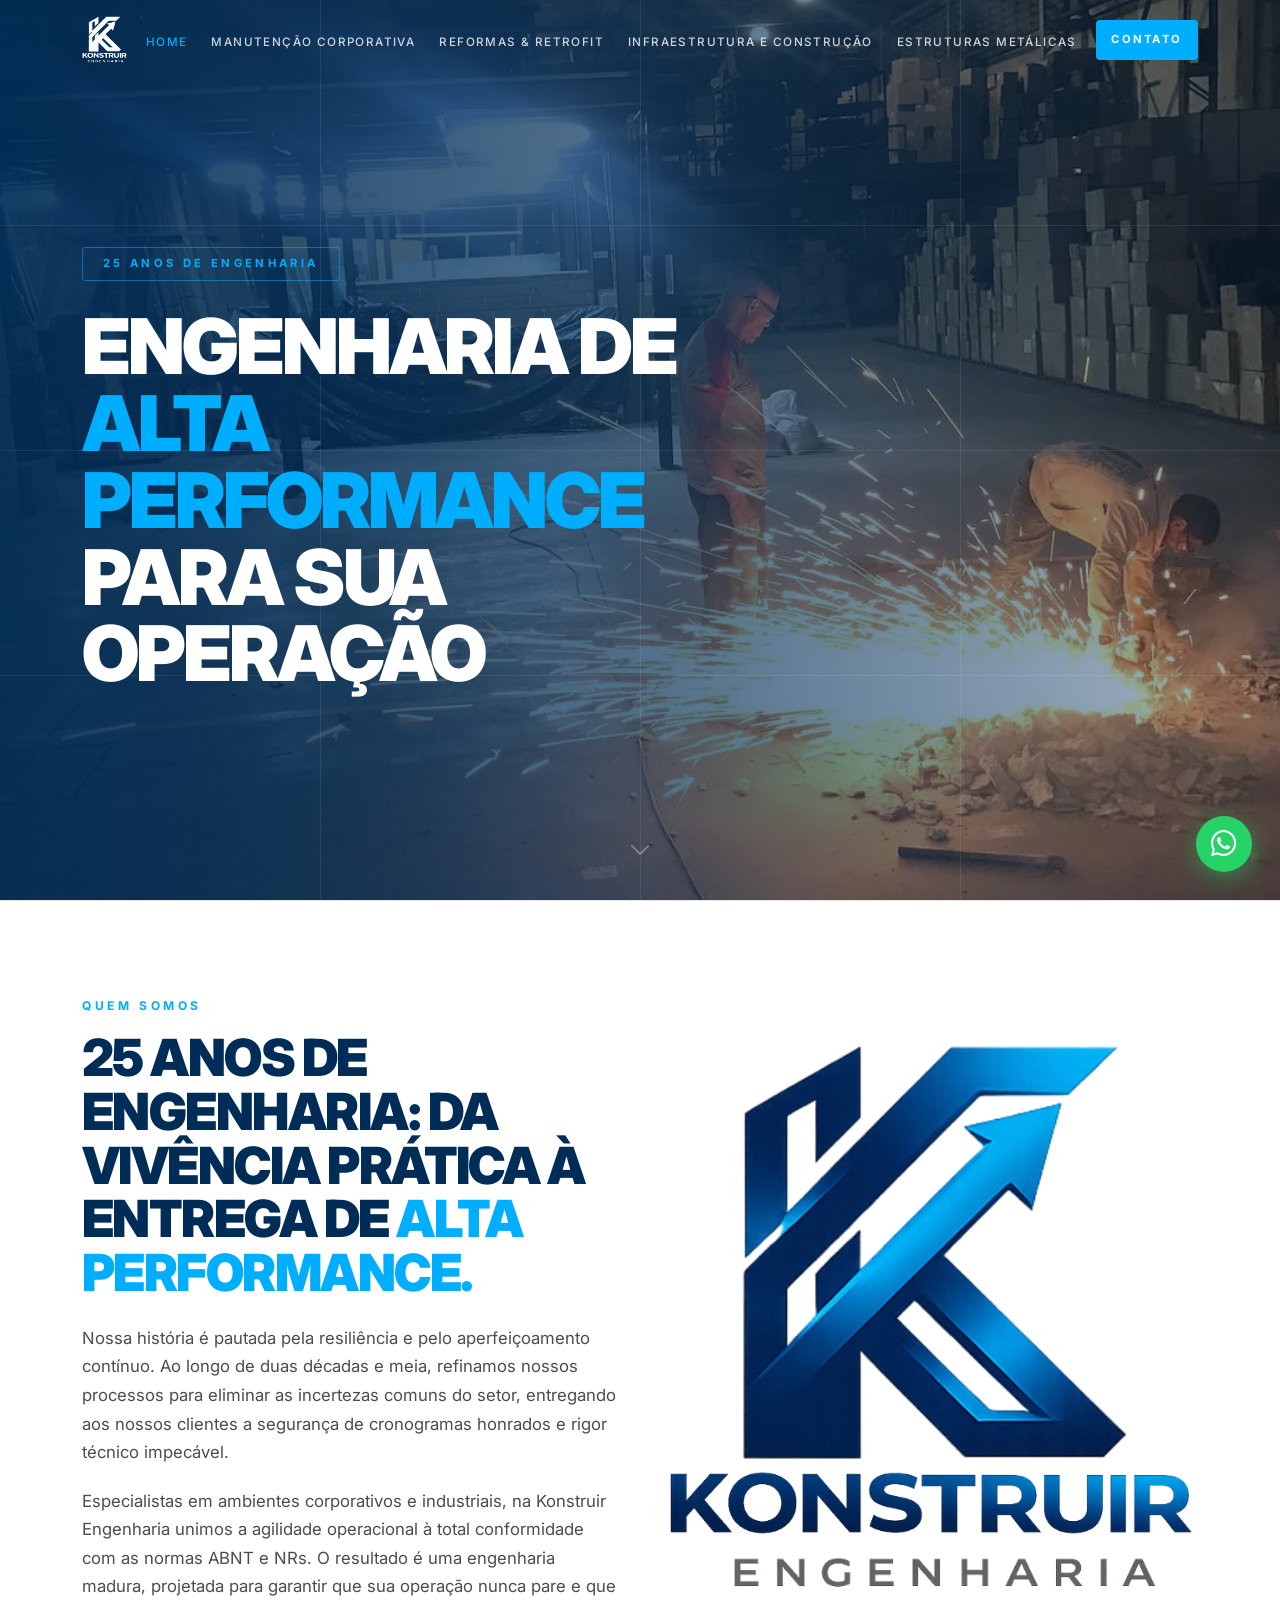
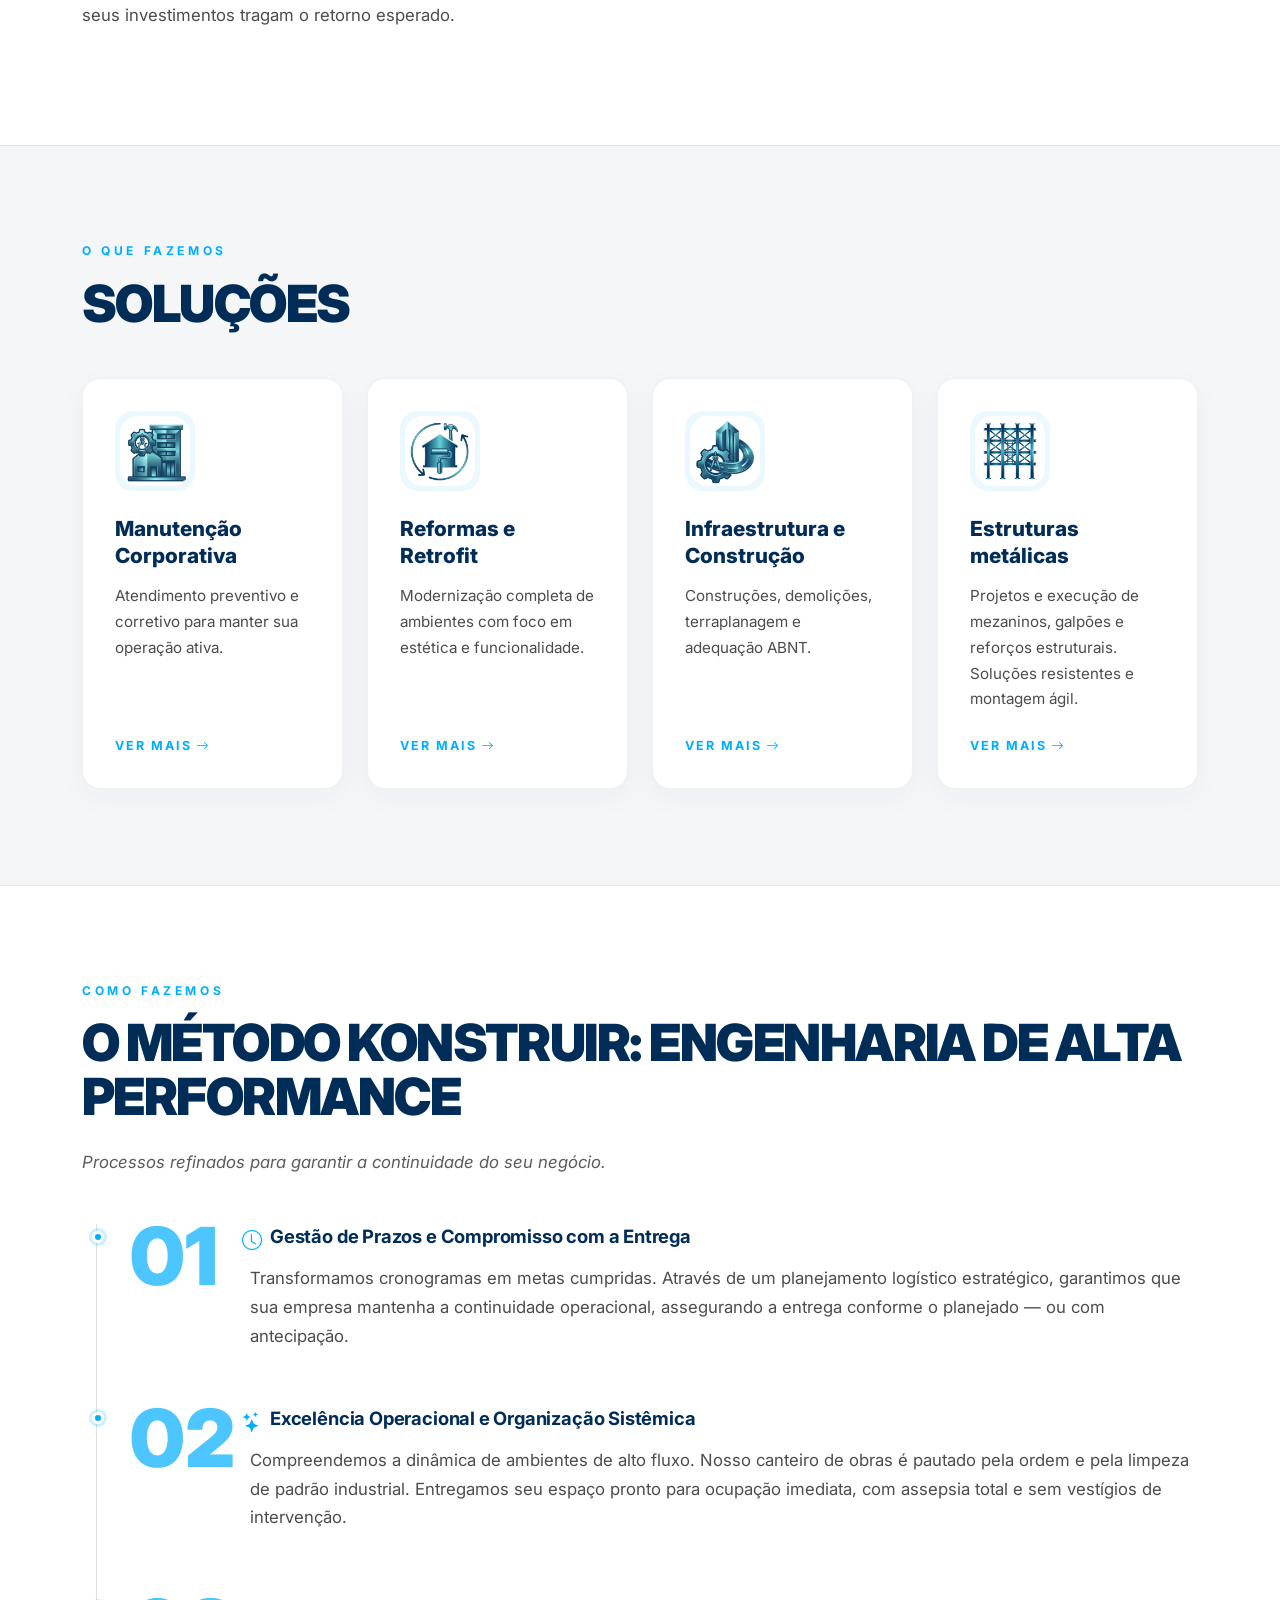
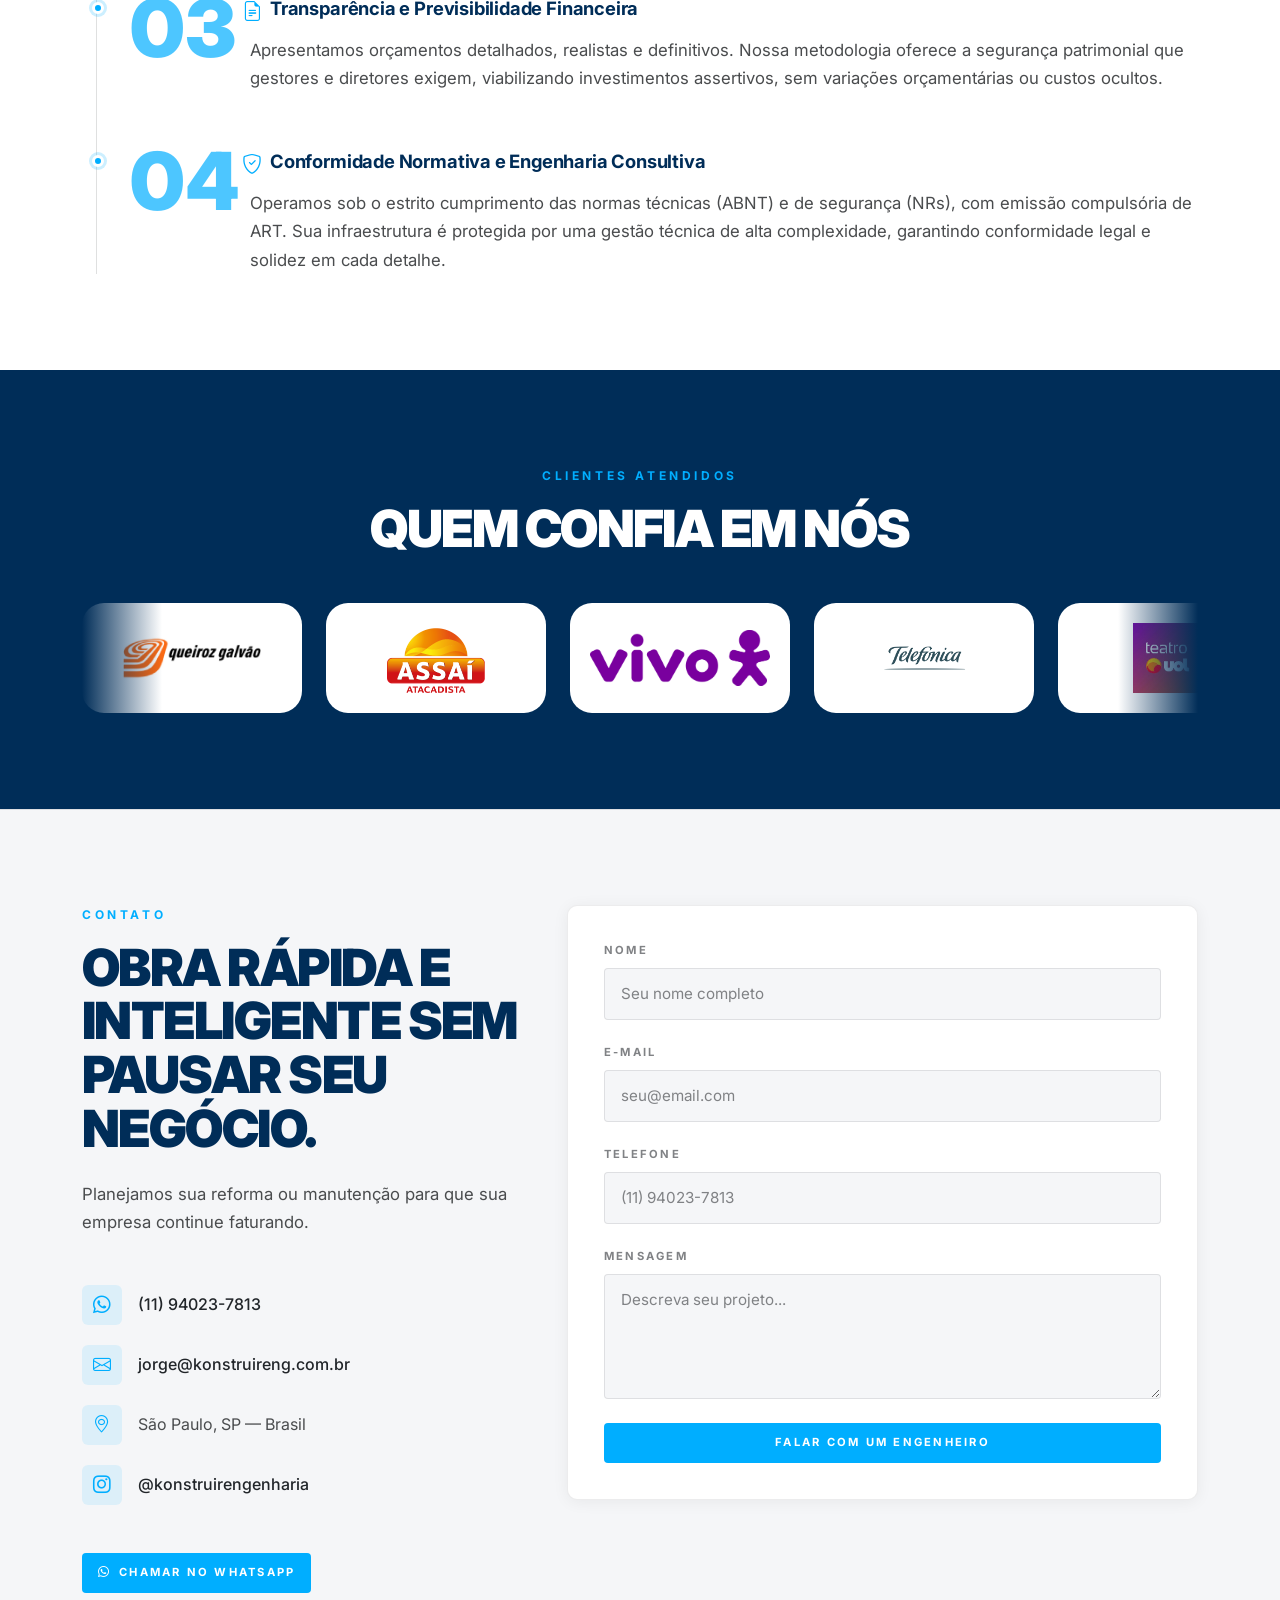
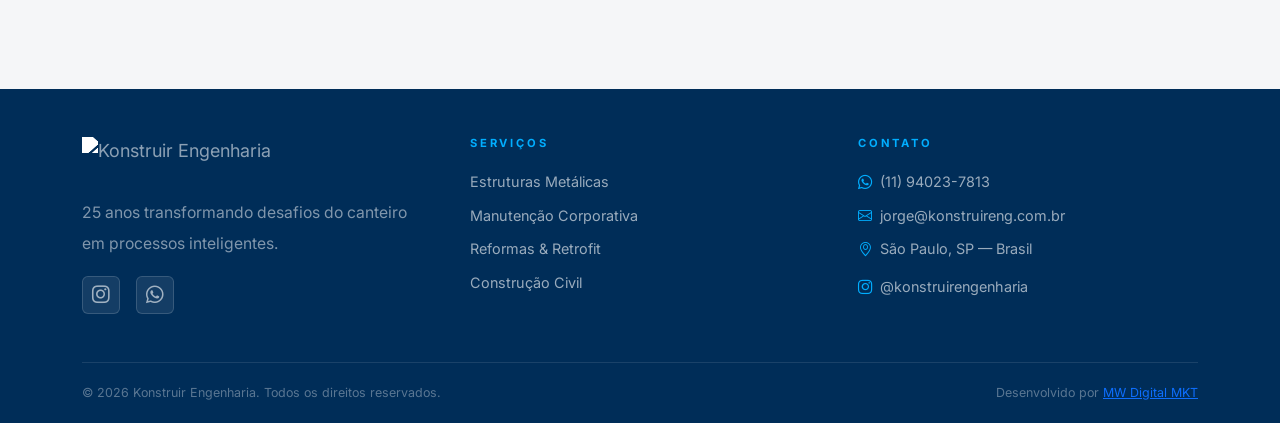
==== index.html @ b45ea755 "Quase lá" ====
<!DOCTYPE html>
<html lang="pt-BR">

<head>

  <!-- Google Tag Manager -->
  <script>(function (w, d, s, l, i) {
      w[l] = w[l] || []; w[l].push({
        'gtm.start':
          new Date().getTime(), event: 'gtm.js'
      }); var f = d.getElementsByTagName(s)[0],
        j = d.createElement(s), dl = l != 'dataLayer' ? '&l=' + l : ''; j.async = true; j.src =
          'https://www.googletagmanager.com/gtm.js?id=' + i + dl; f.parentNode.insertBefore(j, f);
    })(window, document, 'script', 'dataLayer', 'GTM-NLHBCBRT');</script>
  <!-- End Google Tag Manager -->

  <meta charset="UTF-8" />
  <meta name="viewport" content="width=device-width, initial-scale=1.0" />
  <title>Konstruir Engenharia — 25 Anos de Excelência</title>
  <meta name="description"
    content="Especialistas em ambientes corporativos e industriais. Engenharia madura com conformidade ABNT e NRs." />
  <link href="https://cdn.jsdelivr.net/npm/bootstrap@5.3.3/dist/css/bootstrap.min.css" rel="stylesheet" />
  <link href="https://cdn.jsdelivr.net/npm/bootstrap-icons@1.11.3/font/bootstrap-icons.min.css" rel="stylesheet" />
  <link href="https://fonts.googleapis.com/css2?family=Inter:wght@300;400;500;600;700;800;900&display=swap"
    rel="stylesheet" />
  <link rel="stylesheet" href="css/style.css" />
</head>

<body>

  <!-- Google Tag Manager (noscript) -->
  <noscript><iframe src="https://www.googletagmanager.com/ns.html?id=GTM-NLHBCBRT" height="0" width="0"
      style="display:none;visibility:hidden"></iframe></noscript>
  <!-- End Google Tag Manager (noscript) -->

  <!-- HEADER -->
  <header class="site-header" id="siteHeader">
    <div class="container-xl">
      <nav class="d-flex align-items-center justify-content-between py-3">
        <a href="index.html" class="text-decoration-none">
          <img src="./img/logo.png" alt="Konstruir Engenharia" class="logo-img" />
        </a>
        <ul class="nav-links d-none d-lg-flex align-items-center gap-4 list-unstyled mb-0">
          <li><a href="index.html" class="nav-link-item active">Home</a></li>
          <li><a href="manutencao-corporativa.html" class="nav-link-item">Manutenção Corporativa</a></li>
          <li><a href="reformas-retrofit.html" class="nav-link-item">Reformas & Retrofit</a></li>
          <li><a href="construcao-civil.html" class="nav-link-item">Infraestrutura e Construção</a></li>
          <li><a href="estruturas-metalicas.html" class="nav-link-item">Estruturas Metálicas</a></li>
        </ul>
        <a href="#contato" class="btn-cta d-none d-lg-inline-flex">Contato</a>
        <button class="mobile-toggle d-lg-none" id="mobileToggle" aria-label="Menu">
          <i class="bi bi-list fs-4"></i>
        </button>
      </nav>
    </div>
    <div class="mobile-menu" id="mobileMenu">
      <ul class="list-unstyled mb-0 p-4">
        <li><a href="index.html" class="mobile-nav-link">Home</a></li>
        <li><a href="estruturas-metalicas.html" class="mobile-nav-link">Estruturas Metálicas</a></li>
        <li><a href="manutencao-corporativa.html" class="mobile-nav-link">Manutenção Corporativa</a></li>
        <li><a href="reformas-retrofit.html" class="mobile-nav-link">Reformas & Retrofit</a></li>
        <li><a href="construcao-civil.html" class="mobile-nav-link">Construção Civil</a></li>
        <li class="mt-3"><a href="#contato" class="btn-cta d-block text-center">Consulta Técnica</a></li>
      </ul>
    </div>
  </header>

  <!-- HERO -->
  <section class="hero" id="hero">
    <div class="hero-bg">
      <img src="./img/banner.jpg" alt="Estrutura metálica industrial" />
      <div class="hero-overlay"></div>
    </div>
    <div class="blueprint-grid" aria-hidden="true">
      <div class="bp-h" style="top:25%"></div>
      <div class="bp-h" style="top:50%"></div>
      <div class="bp-h" style="top:75%"></div>
      <div class="bp-v" style="left:25%"></div>
      <div class="bp-v" style="left:50%"></div>
      <div class="bp-v" style="left:75%"></div>
    </div>
    <div class="container-xl h-100 d-flex align-items-center">
      <div class="hero-content">
        <div class="hero-badge animate-fade-up" style="animation-delay:.2s">
          25 Anos de Engenharia
        </div>
        <h1 class="hero-title animate-fade-up" style="animation-delay:.4s">
          Engenharia de<br>
          <span class="text-cyan">Alta Performance</span><br>
          para sua Operação
        </h1>
        <p class="hero-sub animate-fade-up" style="animation-delay:.6s">
        </p>
      </div>
    </div>
    <div class="scroll-arrow animate-bounce">
      <i class="bi bi-chevron-down"></i>
    </div>
  </section>

  <!-- QUEM SOMOS -->
  <section class="section-about py-section" id="sobre">
    <div class="blueprint-line top"></div>
    <div class="container-xl">
      <div class="row align-items-center g-5">
        <div class="col-lg-6 reveal">
          <span class="section-tag">Quem Somos</span>
          <h2 class="section-title">
            25 Anos de Engenharia: Da Vivência Prática à Entrega de <span class="text-cyan">Alta Performance.</span>
          </h2>
          <p class="body-text">
            Nossa história é pautada pela resiliência e pelo aperfeiçoamento contínuo. Ao longo de duas décadas e meia,
            refinamos nossos processos para eliminar as incertezas comuns do setor, entregando aos nossos clientes a
            segurança de cronogramas honrados e rigor técnico impecável.
          </p>
          <p class="body-text">
            Especialistas em ambientes corporativos e industriais, na Konstruir Engenharia unimos a agilidade
            operacional à total conformidade com as normas ABNT e NRs. O resultado é uma engenharia madura, projetada
            para garantir que sua operação nunca pare e que seus investimentos tragam o retorno esperado.
          </p>
        </div>
        <div class="col-lg-6 reveal" style="animation-delay:.2s">
          <img src="./img/logo.png" class="img-fluid" alt="">
        </div>
      </div>
    </div>
  </section>

  <!-- SOLUÇÕES -->
  <section class="section-services py-section bg-light-section" id="servicos">
    <div class="blueprint-line top"></div>

    <div class="container-xl">
      <div class="mb-5 reveal">
        <span class="section-tag">O Que Fazemos</span>
        <h2 class="section-title">Soluções</h2>
      </div>

      <div class="row g-4">

        <!-- Card -->
        <div class="col-md-6 col-lg-3 reveal" style="animation-delay:.15s">
          <a href="manutencao-corporativa.html" class="solution-card">
            <div class="solution-icon">
              <img src="./img/icons/manutencao.png" alt="">
            </div>

            <h3 class="solution-title">
              Manutenção Corporativa
            </h3>

            <p class="solution-desc">
              Atendimento preventivo e corretivo para manter sua operação ativa.
            </p>

            <span class="solution-cta">
              Ver mais
              <i class="bi bi-arrow-right ms-1"></i>
            </span>
          </a>
        </div>

        <!-- Card -->
        <div class="col-md-6 col-lg-3 reveal" style="animation-delay:.3s">
          <a href="reformas-retrofit.html" class="solution-card">
            <div class="solution-icon">
              <img src="./img/icons/retrofit.png" alt="">
            </div>

            <h3 class="solution-title">
              Reformas e Retrofit
            </h3>

            <p class="solution-desc">
              Modernização completa de ambientes com foco em estética e funcionalidade.
            </p>

            <span class="solution-cta">
              Ver mais
              <i class="bi bi-arrow-right ms-1"></i>
            </span>
          </a>
        </div>

        <!-- Card -->
        <div class="col-md-6 col-lg-3 reveal" style="animation-delay:.45s">
          <a href="construcao-civil.html" class="solution-card">
            <div class="solution-icon">
              <img src="./img/icons/construcao.png" alt="">
            </div>

            <h3 class="solution-title">
              Infraestrutura e Construção
            </h3>

            <p class="solution-desc">
              Construções, demolições, terraplanagem e adequação ABNT.
            </p>

            <span class="solution-cta">
              Ver mais
              <i class="bi bi-arrow-right ms-1"></i>
            </span>
          </a>
        </div>

        <!-- Card -->
        <div class="col-md-6 col-lg-3 reveal">
          <a href="estruturas-metalicas.html" class="solution-card">
            <div class="solution-icon">
              <img src="./img/icons/estrutura.png" alt="">
            </div>

            <h3 class="solution-title">
              Estruturas metálicas
            </h3>

            <p class="solution-desc">
              Projetos e execução de mezaninos, galpões e reforços estruturais.
              Soluções resistentes e montagem ágil.
            </p>

            <span class="solution-cta">
              Ver mais
              <i class="bi bi-arrow-right ms-1"></i>
            </span>
          </a>
        </div>

      </div>
    </div>
  </section>

  <!-- COMO FAZEMOS -->
  <section class="section-how py-section" id="como">
    <div class="blueprint-line top"></div>
    <div class="container-xl">
      <div class="mb-2 reveal">
        <span class="section-tag">Como Fazemos</span>
        <h2 class="section-title">O Método Konstruir: Engenharia de Alta Performance</h2>
        <p class="body-text text-muted fst-italic mb-5">Processos refinados para garantir a continuidade do seu negócio.
        </p>
      </div>
      <div class="timeline">
        <div class="timeline-item reveal">
          <div class="timeline-dot"></div>
          <div class="timeline-index">01</div>
          <div class="timeline-content">
            <div class="d-flex align-items-center gap-2 mb-2">
              <i class="bi bi-clock text-cyan ms-2 fs-5"></i>
              <h3 class="timeline-title">Gestão de Prazos e Compromisso com a Entrega</h3>
            </div>
            <p class="body-text ms-3 mb-0">Transformamos cronogramas em metas cumpridas. Através de um planejamento logístico
              estratégico, garantimos que sua empresa mantenha a continuidade operacional, assegurando a entrega
              conforme o planejado — ou com antecipação.</p>
          </div>
        </div>
        <div class="timeline-item reveal" style="animation-delay:.15s">
          <div class="timeline-dot"></div>
          <div class="timeline-index">02</div>
          <div class="timeline-content">
            <div class="d-flex align-items-center gap-2 mb-2">
              <i class="bi bi-stars text-cyan ms-2 fs-5"></i>
              <h3 class="timeline-title">Excelência Operacional e Organização Sistêmica</h3>
            </div>
            <p class="body-text ms-3 mb-2">Compreendemos a dinâmica de ambientes de alto fluxo. Nosso canteiro de obras é
              pautado pela ordem e pela limpeza de padrão industrial. Entregamos seu espaço pronto para ocupação
              imediata, com assepsia total e sem vestígios de intervenção.</p>
          </div>
        </div>
        <div class="timeline-item reveal" style="animation-delay:.3s">
          <div class="timeline-dot"></div>
          <div class="timeline-index">03</div>
          <div class="timeline-content">
            <div class="d-flex align-items-center gap-2 mb-2">
              <i class="bi bi-file-earmark-text text-cyan ms-2 fs-5"></i>
              <h3 class="timeline-title">Transparência e Previsibilidade Financeira</h3>
            </div>
            <p class="body-text ms-3 mb-0">Apresentamos orçamentos detalhados, realistas e definitivos. Nossa metodologia
              oferece a segurança patrimonial que gestores e diretores exigem, viabilizando investimentos assertivos,
              sem variações orçamentárias ou custos ocultos.</p>
          </div>
        </div>
        <div class="timeline-item reveal" style="animation-delay:.45s">
          <div class="timeline-dot"></div>
          <div class="timeline-index">04</div>
          <div class="timeline-content">
            <div class="d-flex align-items-center gap-2 mb-2">
              <i class="bi bi-shield-check text-cyan ms-2 fs-5"></i>
              <h3 class="timeline-title">Conformidade Normativa e Engenharia Consultiva</h3>
            </div>
            <p class="body-text ms-3 mb-0">Operamos sob o estrito cumprimento das normas técnicas (ABNT) e de segurança
              (NRs), com emissão compulsória de ART. Sua infraestrutura é protegida por uma gestão técnica de alta
              complexidade, garantindo conformidade legal e solidez em cada detalhe.</p>
          </div>
        </div>
      </div>
    </div>
  </section>

  <!-- CLIENTES -->
  <section class="section-clients py-section bg-navy">
    <div class="container-xl">
      <div class="text-center mb-5 reveal">
        <span class="section-tag">Clientes Atendidos</span>
        <h2 class="section-title text-white">Quem Confia em Nós</h2>
      </div>
      <div class="clients-track-wrapper">
        <div class="clients-track" id="clientsTrack">
          <div class="client-logo"><img src="./img/clientes/1.png" class="img-fluid" alt=""></div>
          <div class="client-logo"><img src="./img/clientes/2.png" class="img-fluid" alt=""></div>
          <div class="client-logo"><img src="./img/clientes/3.png" class="img-fluid" alt=""></div>
          <div class="client-logo"><img src="./img/clientes/4.png" class="img-fluid" alt=""></div>
          <div class="client-logo"><img src="./img/clientes/5.png" class="img-fluid" alt=""></div>
          <div class="client-logo"><img src="./img/clientes/6.png" class="img-fluid" alt=""></div>
          <div class="client-logo"><img src="./img/clientes/7.png" class="img-fluid" alt=""></div>
          <div class="client-logo"><img src="./img/clientes/8.png" class="img-fluid" alt=""></div>
          <div class="client-logo"><img src="./img/clientes/9.png" class="img-fluid" alt=""></div>
        </div>
      </div>
    </div>
  </section>

  <!-- CONTATO -->
  <section class="section-contact py-section bg-light-section" id="contato">
    <div class="blueprint-line top"></div>
    <div class="container-xl">
      <div class="row g-5 align-items-start">
        <div class="col-lg-5 reveal">
          <span class="section-tag">Contato</span>
          <h2 class="section-title">Obra rápida e inteligente sem pausar seu negócio.</h2>
          <p class="body-text mb-5">Planejamos sua reforma ou manutenção para que sua empresa continue faturando.</p>
          <div class="contact-info">
            <div class="contact-info-item">
              <div class="contact-info-icon"><i class="bi bi-whatsapp"></i></div>
              <a href="https://wa.me/5511940237813" target="_blank"
                class="text-decoration-none text-dark fw-medium">(11) 94023-7813</a>
            </div>
            <div class="contact-info-item">
              <div class="contact-info-icon"><i class="bi bi-envelope"></i></div>
              <span><a href="mailto:jorge@konstruireng.com.br" target="_blank"
                  class="text-decoration-none text-dark fw-medium">jorge@konstruireng.com.br</a></span>
            </div>
            <div class="contact-info-item">
              <div class="contact-info-icon"><i class="bi bi-geo-alt"></i></div>
              <span>São Paulo, SP — Brasil</span>
            </div>
            <div class="contact-info-item">
              <div class="contact-info-icon"><i class="bi bi-instagram"></i></div>
              <a href="https://www.instagram.com/konstruirengenharia/" target="_blank"
                class="text-decoration-none text-dark fw-medium">@konstruirengenharia</a>
            </div>
          </div>
          <a href="https://wa.me/5511940237813" target="_blank" class="btn-cta mt-5 d-inline-flex">
            <i class="bi bi-whatsapp me-2"></i> Chamar no WhatsApp
          </a>
        </div>
        <div class="col-lg-7 reveal" style="animation-delay:.2s">
          <div class="contact-form-card">
            <form id="contactForm">
              <div class="mb-4">
                <label class="form-label-custom">Nome</label>
                <input type="text" class="form-input-custom" placeholder="Seu nome completo" required />
              </div>
              <div class="mb-4">
                <label class="form-label-custom">E-mail</label>
                <input type="email" class="form-input-custom" placeholder="seu@email.com" required />
              </div>
              <div class="mb-4">
                <label class="form-label-custom">Telefone</label>
                <input type="tel" class="form-input-custom" placeholder="(11) 94023-7813" />
              </div>
              <div class="mb-4">
                <label class="form-label-custom">Mensagem</label>
                <textarea class="form-input-custom" rows="4" placeholder="Descreva seu projeto..." required></textarea>
              </div>
              <button type="submit" class="btn-cta w-100">Falar com um Engenheiro</button>
            </form>
          </div>
        </div>
      </div>
    </div>
  </section>

  <!-- FOOTER -->
  <footer class="site-footer">
    <div class="container-xl">
      <div class="row g-5 py-5">
        <div class="col-md-4">
          <img src="https://media.base44.com/images/public/69f974116a29c0ce78d97c8c/de2abe68b_logo.png"
            alt="Konstruir Engenharia" class="logo-img logo-footer mb-3" />
          <p class="text-white-50 small lh-lg">25 anos transformando desafios do canteiro em processos inteligentes.</p>
          <div class="d-flex gap-3 mt-3">
            <a href="https://www.instagram.com/konstruirengenharia/" target="_blank" class="footer-social"><i
                class="bi bi-instagram"></i></a>
            <a href="https://wa.me/5511940237813" target="_blank" class="footer-social"><i
                class="bi bi-whatsapp"></i></a>
          </div>
        </div>
        <div class="col-md-4">
          <h5 class="footer-heading">Serviços</h5>
          <ul class="list-unstyled footer-links">
            <li><a href="estruturas-metalicas.html">Estruturas Metálicas</a></li>
            <li><a href="manutencao-corporativa.html">Manutenção Corporativa</a></li>
            <li><a href="reformas-retrofit.html">Reformas & Retrofit</a></li>
            <li><a href="construcao-civil.html">Construção Civil</a></li>
          </ul>
        </div>
        <div class="col-md-4">
          <h5 class="footer-heading">Contato</h5>
          <ul class="list-unstyled footer-links">

            <li><a href="https://wa.me/5511940237813" target="_blank" class="d-flex align-items-center gap-2"><i
                  class="bi bi-whatsapp text-cyan"></i>(11) 94023-7813</a></li>

            <li><a href="mailto:jorge@konstruireng.com.br" target="_blank" class="d-flex align-items-center gap-2"><i
                  class="bi bi-envelope text-cyan"></i>jorge@konstruireng.com.br</a></li>

            <li><a href="" target="_blank" class="d-flex align-items-center gap-2"><i
                  class="bi bi-geo-alt text-cyan"></i>São Paulo, SP — Brasil</a></li>

            <li><a href="https://www.instagram.com/konstruirengenharia/" target="_blank"
                class="d-flex align-items-center gap-2 mt-1"><i
                  class="bi bi-instagram text-cyan"></i>@konstruirengenharia</a></li>
          </ul>
        </div>
      </div>
      <div class="footer-bottom">
        <span>© 2026 Konstruir Engenharia. Todos os direitos reservados.</span>
        <span>Desenvolvido por <a href="https://www.mwdigitalmkt.com.br/">MW Digital MKT</a></span>
      </div>
    </div>
  </footer>

  <!-- WhatsApp flutuante -->
  <a href="https://wa.me/5511940237813" target="_blank" class="whatsapp-float" aria-label="WhatsApp">
    <i class="bi bi-whatsapp"></i>
  </a>

  <script src="https://cdn.jsdelivr.net/npm/bootstrap@5.3.3/dist/js/bootstrap.bundle.min.js"></script>
  <script src="js/main.js"></script>
</body>

</html>
---- css/style.css ----
/* ═══════════════════════════════════════════
   TOKENS & BASE
═══════════════════════════════════════════ */

/* Logo */
.logo-img {
  height: 48px;
  width: auto;
  object-fit: contain;
  filter: brightness(0) invert(1);
  transition: filter .4s;
}

.site-header.scrolled .logo-img {
  filter: none;
}

.logo-footer {
  filter: brightness(0) invert(1) !important;
  height: 44px;
}

/* Diferenciais */
.diferencial-card {
  background: #f5f6f8;
  border: 1px solid rgba(128, 130, 133, .15);
  border-radius: 8px;
  padding: 1.5rem 1.25rem;
  height: 100%;
}

.text-navy {
  color: var(--navy) !important;
}

.space-y {
  display: flex;
  flex-direction: column;
  gap: 1.25rem;
}

.diferencial-item {
  display: flex;
  align-items: flex-start;
  gap: .5rem;
  font-size: .95rem;
  color: var(--dark-slate);
  line-height: 1.6;
}

.diferencial-item i {
  flex-shrink: 0;
  margin-top: .2rem;
  font-size: 1rem;
}

.para-quem-list {
  display: flex;
  flex-direction: column;
  gap: .85rem;
}

.para-quem-list li {
  font-size: .95rem;
  color: var(--dark-slate);
}

/* Accordion custom */
.acc-btn {
  font-size: .9rem;
  font-weight: 600;
  color: var(--navy);
  background: transparent;
  padding: 1rem 0;
  box-shadow: none !important;
}

.acc-btn:not(.collapsed) {
  color: var(--cyan);
  background: transparent;
}

.acc-btn::after {
  filter: none;
}

.acc-body {
  font-size: .9rem;
  color: var(--dark-slate);
  line-height: 1.7;
  padding: 0 0 1rem 0;
}

.accordion-item {
  background: transparent;
  border: none;
}

.border-cyan {
  border-color: var(--cyan) !important;
}

/* ═══════════════════════════════════════════
   SPLIT LAYOUT (texto | imagem)
═══════════════════════════════════════════ */
.split-img-wrap {
  position: relative;
  border-radius: 12px;
  overflow: hidden;
  box-shadow: 0 16px 48px rgba(0, 45, 88, .15);
}

.split-img {
  width: 100%;
  height: 480px;
  object-fit: cover;
  display: block;
  transition: transform .7s ease;
}

.split-img-wrap:hover .split-img {
  transform: scale(1.03);
}

.split-img-badge {
  position: absolute;
  bottom: 1.25rem;
  left: 1.25rem;
  background: var(--cyan);
  color: #fff;
  font-size: .72rem;
  font-weight: 700;
  letter-spacing: .12em;
  text-transform: uppercase;
  padding: .45rem 1rem;
  border-radius: 4px;
}

.split-highlight-cards {
  display: flex;
  flex-direction: column;
  gap: .85rem;
  margin-bottom: 1.5rem;
}

.split-highlight {
  display: flex;
  align-items: flex-start;
  gap: .85rem;
  background: #f5f6f8;
  border-radius: 8px;
  padding: .9rem 1.1rem;
  font-size: .9rem;
  color: var(--dark-slate);
  line-height: 1.5;
}

.split-highlight i {
  font-size: 1.25rem;
  flex-shrink: 0;
  margin-top: .1rem;
}

.split-highlight strong {
  display: block;
  color: var(--navy);
  margin-bottom: .15rem;
  font-size: .9rem;
}

:root {
  --navy: #002D58;
  --cyan: #00AEFF;
  --slate: #808285;
  --dark-slate: #4A4C4E;
  --white: #ffffff;
  --light: #f5f6f8;
  --border: rgba(128, 130, 133, .25);
  --font: 'Inter', 'Aileron', sans-serif;
}

*,
*::before,
*::after {
  box-sizing: border-box;
}

html {
  scroll-behavior: smooth;
}

body {
  font-family: var(--font);
  color: var(--dark-slate);
  background: var(--white);
  font-size: 18px;
  line-height: 1.6;
  overflow-x: hidden;
}

img {
  display: block;
  max-width: 100%;
}

.text-cyan {
  color: var(--cyan) !important;
}

.bg-navy {
  background: var(--navy) !important;
}

/* ═══════════════════════════════════════════
   TYPOGRAPHY SYSTEM
═══════════════════════════════════════════ */
.section-tag {
  display: block;
  font-size: .75rem;
  font-weight: 700;
  letter-spacing: .3em;
  text-transform: uppercase;
  color: var(--cyan);
  margin-bottom: 1rem;
}

.section-title {
  font-size: clamp(2rem, 4vw, 3.25rem);
  font-weight: 900;
  color: var(--navy);
  text-transform: uppercase;
  letter-spacing: -.03em;
  line-height: 1.05;
  margin-bottom: 1.5rem;
}

.body-text {
  font-size: 1.05rem;
  color: var(--dark-slate);
  line-height: 1.7;
  margin-bottom: 1.25rem;
}

/* ═══════════════════════════════════════════
   BUTTONS
═══════════════════════════════════════════ */
.btn-cta {
  display: inline-flex;
  align-items: center;
  justify-content: center;
  padding: .7rem .99rem;
  background: var(--cyan);
  color: var(--white);
  font-size: .7rem;
  font-weight: 700;
  letter-spacing: .2em;
  text-transform: uppercase;
  border-radius: 4px;
  text-decoration: none;
  border: none;
  cursor: pointer;
  transition: filter .2s, box-shadow .2s;
}

.btn-cta:hover {
  filter: brightness(1.1);
  box-shadow: 0 8px 24px rgba(0, 174, 255, .3);
  color: var(--white);
}

.btn-outline-hero {
  display: inline-flex;
  align-items: center;
  padding: .85rem 2rem;
  border: 1px solid rgba(255, 255, 255, .35);
  color: var(--white);
  font-size: .8rem;
  font-weight: 500;
  letter-spacing: .2em;
  text-transform: uppercase;
  border-radius: 4px;
  text-decoration: none;
  transition: border-color .2s, background .2s;
}

.btn-outline-hero:hover {
  border-color: rgba(255, 255, 255, .7);
  background: rgba(255, 255, 255, .06);
  color: var(--white);
}

a:focus-visible,
button:focus-visible,
input:focus-visible,
textarea:focus-visible {
  outline: 2px solid var(--cyan);
  outline-offset: 3px;
}

/* ═══════════════════════════════════════════
   HEADER
═══════════════════════════════════════════ */
.site-header {
  position: fixed;
  top: 0;
  left: 0;
  right: 0;
  z-index: 1000;
  transition: background .4s, box-shadow .4s;
}

.site-header.scrolled {
  background: rgba(255, 255, 255, .97);
  backdrop-filter: blur(12px);
  box-shadow: 0 1px 0 var(--border);
}

.brand-name {
  font-weight: 700;
  font-size: 1rem;
  letter-spacing: .08em;
  color: var(--white);
  transition: color .4s;
}

.site-header.scrolled .brand-name {
  color: var(--navy);
}

.nav-link-item {
  font-size: .73rem;
  font-weight: 500;
  letter-spacing: .12em;
  text-transform: uppercase;
  color: rgba(255, 255, 255, .8);
  text-decoration: none;
  transition: color .2s;
}

.nav-link-item:hover,
.nav-link-item.active {
  color: var(--cyan);
}

.site-header.scrolled .nav-link-item {
  color: var(--dark-slate);
}

.site-header.scrolled .nav-link-item:hover {
  color: var(--cyan);
}

.mobile-toggle {
  background: none;
  border: none;
  color: var(--white);
  cursor: pointer;
  transition: color .4s;
  line-height: 1;
  padding: .25rem;
}

.site-header.scrolled .mobile-toggle {
  color: var(--navy);
}

.mobile-menu {
  background: var(--white);
  border-top: 1px solid var(--border);
  display: none;
  animation: slideDown .25s ease;
}

.mobile-menu.open {
  display: block;
}

.mobile-nav-link {
  display: block;
  padding: .6rem 0;
  font-size: .82rem;
  font-weight: 500;
  letter-spacing: .1em;
  text-transform: uppercase;
  color: var(--navy);
  text-decoration: none;
  border-bottom: 1px solid var(--border);
  transition: color .2s;
}

.mobile-nav-link:hover {
  color: var(--cyan);
}

@keyframes slideDown {
  from {
    opacity: 0;
    transform: translateY(-8px);
  }

  to {
    opacity: 1;
    transform: translateY(0);
  }
}

/* ═══════════════════════════════════════════
   HERO
═══════════════════════════════════════════ */
.hero {
  position: relative;
  height: 100vh;
  min-height: 700px;
  display: flex;
  align-items: center;
  overflow: hidden;
}

.hero-bg {
  position: absolute;
  inset: 0;
}

.hero-bg img {
  width: 100%;
  height: 100%;
  object-fit: cover;
}

.hero-overlay {
  position: absolute;
  inset: 0;
  background: linear-gradient(90deg, rgba(0, 45, 88, .92) 0%, rgba(0, 45, 88, .65) 55%, rgba(0, 45, 88, .35) 100%);
}

.blueprint-grid {
  position: absolute;
  inset: 0;
  pointer-events: none;
}

.bp-h {
  position: absolute;
  left: 0;
  right: 0;
  height: 1px;
  background: rgba(255, 255, 255, .08);
}

.bp-v {
  position: absolute;
  top: 0;
  bottom: 0;
  width: 1px;
  background: rgba(255, 255, 255, .08);
}

.hero-content {
  position: relative;
  z-index: 2;
  max-width: 680px;
  padding-top: 5rem;
}

.hero-badge {
  display: inline-flex;
  align-items: center;
  padding: .45rem 1.25rem;
  border: 1px solid rgba(0, 174, 255, .5);
  color: var(--cyan);
  font-size: .7rem;
  font-weight: 700;
  letter-spacing: .3em;
  text-transform: uppercase;
  border-radius: 3px;
  margin-bottom: 1.75rem;
}

.hero-title {
  font-size: clamp(2.5rem, 6vw, 5rem);
  font-weight: 900;
  color: var(--white);
  text-transform: uppercase;
  letter-spacing: -.04em;
  line-height: 1;
  margin-bottom: 1.5rem;
}

.hero-sub {
  font-size: 1.05rem;
  color: rgba(255, 255, 255, .7);
  max-width: 480px;
  margin-bottom: 2.5rem;
  line-height: 1.7;
}

.hero-counters {
  position: absolute;
  bottom: 6rem;
  right: 2rem;
  display: flex;
  gap: 3rem;
  z-index: 2;
}

.hero-counter {
  text-align: right;
}

.counter-number {
  display: block;
  font-size: 2.5rem;
  font-weight: 900;
  color: var(--white);
  line-height: 1;
  margin-bottom: .25rem;
}

.counter-label {
  font-size: .65rem;
  font-weight: 500;
  letter-spacing: .2em;
  text-transform: uppercase;
  color: rgba(255, 255, 255, .5);
}

.scroll-arrow {
  position: absolute;
  bottom: 2rem;
  left: 50%;
  transform: translateX(-50%);
  color: rgba(255, 255, 255, .4);
  font-size: 1.4rem;
  z-index: 2;
}

/* ═══════════════════════════════════════════
   SECTION UTILITIES
═══════════════════════════════════════════ */
.py-section {
  padding: 6rem 0;
}

.bg-light-section {
  background: #f5f6f8;
}

.blueprint-line.top {
  position: absolute;
  top: 0;
  left: 0;
  right: 0;
  height: 1px;
  background: rgba(128, 130, 133, .2);
}

section {
  position: relative;
}

/* ═══════════════════════════════════════════
   ABOUT — STAT CARDS
═══════════════════════════════════════════ */
.stat-card {
  background: var(--white);
  border: 1px solid rgba(128, 130, 133, .15);
  border-radius: 8px;
  padding: 1.75rem 1.25rem;
}

.stat-icon {
  font-size: 1.75rem;
  color: var(--cyan);
  display: block;
  margin-bottom: 1rem;
}

.stat-number {
  font-size: 1.8rem;
  font-weight: 900;
  color: var(--navy);
  line-height: 1;
  margin-bottom: .4rem;
}

.stat-label {
  font-size: .7rem;
  font-weight: 600;
  letter-spacing: .15em;
  text-transform: uppercase;
  color: var(--slate);
}

/* ═══════════════════════════════════════════
   SERVICE CARDS (home)
═══════════════════════════════════════════ */
.service-card {
  display: block;
  position: relative;
  border-radius: 8px;
  overflow: hidden;
  height: 340px;
  text-decoration: none;
  cursor: pointer;
}

.service-card img {
  width: 100%;
  height: 100%;
  object-fit: cover;
  transition: transform .7s cubic-bezier(.25, .46, .45, .94);
}

.service-card:hover img {
  transform: scale(1.06);
}

.service-overlay {
  position: absolute;
  inset: 0;
  background: linear-gradient(to top, rgba(0, 45, 88, .95) 0%, rgba(0, 45, 88, .45) 55%, transparent 100%);
}

.service-index {
  position: absolute;
  top: 1.25rem;
  left: 1.5rem;
  font-size: 4rem;
  font-weight: 900;
  color: rgba(255, 255, 255, .1);
  line-height: 1;
  pointer-events: none;
}

.service-body {
  position: absolute;
  bottom: 0;
  left: 0;
  right: 0;
  padding: 1.5rem 1.75rem;
}

.service-title {
  font-size: 1.25rem;
  font-weight: 700;
  color: var(--white);
  letter-spacing: -.02em;
  margin-bottom: .5rem;
}

.service-desc {
  font-size: .9rem;
  color: rgba(255, 255, 255, .7);
  line-height: 1.6;
  margin-bottom: 1rem;
}

.service-cta {
  display: inline-flex;
  align-items: center;
  font-size: .75rem;
  font-weight: 700;
  letter-spacing: .2em;
  text-transform: uppercase;
  color: var(--cyan);
  transition: transform .3s;
}

.service-card:hover .service-cta {
  transform: translateX(6px);
}

/* ═══════════════════════════════════════════
   SOLUTION CARDS
═══════════════════════════════════════════ */

.solution-card {
  display: flex;
  flex-direction: column;
  height: 100%;
  background: #fff;
  border: 1px solid rgba(128, 130, 133, .12);
  border-radius: 18px;
  padding: 2rem;
  text-decoration: none;
  transition: .35s ease;
  box-shadow: 0 8px 30px rgba(0, 45, 88, .04);
}

.solution-card:hover {
  transform: translateY(-8px);
  border-color: rgba(0, 174, 255, .2);
  box-shadow: 0 18px 40px rgba(0, 45, 88, .12);
}

.solution-icon {
  width: 80px;
  height: 80px;
  border-radius: 18px;
  background: rgba(0, 174, 255, .08);
  display: flex;
  align-items: center;
  justify-content: center;
  margin-bottom: 1.5rem;
  transition: .3s;
}

.solution-card:hover .solution-icon {
  transform: scale(1.08);
  background: rgba(0, 174, 255, .12);
}

.solution-icon img {
  width: 70px;
  height: 70px;
  object-fit: contain;
  border-radius: 18px;
}

.solution-title {
  font-size: 1.3rem;
  font-weight: 800;
  color: var(--navy);
  line-height: 1.3;
  margin-bottom: .85rem;
}

.solution-desc {
  font-size: .95rem;
  color: var(--dark-slate);
  line-height: 1.7;
  margin-bottom: 1.5rem;
  flex-grow: 1;
}

.solution-cta {
  display: inline-flex;
  align-items: center;
  font-size: .78rem;
  font-weight: 700;
  letter-spacing: .16em;
  text-transform: uppercase;
  color: var(--cyan);
  transition: transform .3s ease;
}

.solution-card:hover .solution-cta {
  transform: translateX(6px);
}

/* MOBILE */
@media (max-width: 768px) {
  .solution-card {
    padding: 1.5rem;
  }

  .solution-title {
    font-size: 1.05rem;
  }

  .solution-desc {
    font-size: .9rem;
  }

  .solution-icon {
    width: 70px;
    height: 70px;
  }

  .solution-icon img {
    width: 50px;
    height: 50px;
  }
}

/* ═══════════════════════════════════════════
   TIMELINE
═══════════════════════════════════════════ */
.timeline {
  position: relative;
  padding-left: 3rem;
}

.timeline::before {
  content: '';
  position: absolute;
  left: .85rem;
  top: 0;
  bottom: 0;
  width: 1px;
  background: rgba(128, 130, 133, .25);
}

.timeline-item {
  position: relative;
  padding-bottom: 3.5rem;
  display: flex;
  gap: 1.5rem;
  align-items: flex-start;
}

.timeline-item:last-child {
  padding-bottom: 0;
}

.timeline-dot {
  position: absolute;
  left: -2.35rem;
  top: .4rem;
  width: 12px;
  height: 12px;
  background: var(--cyan);
  border-radius: 50%;
  border: 3px solid var(--white);
  box-shadow: 0 0 0 3px rgba(0, 174, 255, .2);
  flex-shrink: 0;
}

.timeline-index {
  font-size: 5rem;
  font-weight: 900;
  color: rgba(0, 174, 255, 0.699);
  line-height: 1;
  flex-shrink: 0;
  width: 5rem;
  text-align: right;
  margin-top: -.5rem;
}

.timeline-content {
  flex: 1;
}

.timeline-title {
  font-size: 1.15rem;
  font-weight: 700;
  color: var(--navy);
  margin-bottom: .5rem;
  letter-spacing: -.01em;
}

/* ═══════════════════════════════════════════
   CLIENTS CAROUSEL
═══════════════════════════════════════════ */
.clients-track-wrapper {
  overflow: hidden;
  position: relative;
}

.clients-track-wrapper::before,
.clients-track-wrapper::after {
  content: '';
  position: absolute;
  top: 0;
  bottom: 0;
  width: 80px;
  z-index: 2;
}

.clients-track-wrapper::before {
  left: 0;
  background: linear-gradient(to right, var(--navy), transparent);
}

.clients-track-wrapper::after {
  right: 0;
  background: linear-gradient(to left, var(--navy), transparent);
}

.clients-track {
  display: flex;
  gap: 1.5rem;
  animation: scrollTrack 28s linear infinite;
  width: max-content;
}

/* CARD PADRÃO DAS LOGOS */
.client-logo {
  width: 220px;
  height: 110px;
  background: #fff;
  border-radius: 22px;
  display: flex;
  align-items: center;
  justify-content: center;
  padding: 20px;
  flex-shrink: 0;
}

/* IMAGEM SEM DEFORMAR */
.client-logo img {
  max-width: 100%;
  max-height: 100%;
  width: auto;
  height: auto;
  object-fit: contain;
}

@keyframes scrollTrack {
  0% {
    transform: translateX(0);
  }

  100% {
    transform: translateX(-50%);
  }
}

/* MOBILE */
@media (max-width: 768px) {
  .client-logo {
    width: 160px;
    height: 90px;
    padding: 15px;
  }
}

/* ═══════════════════════════════════════════
   CONTACT
═══════════════════════════════════════════ */
.contact-info {
  display: flex;
  flex-direction: column;
  gap: 1.25rem;
}

.contact-info-item {
  display: flex;
  align-items: center;
  gap: 1rem;
  font-size: 1rem;
  color: var(--dark-slate);
}

.contact-info-icon {
  width: 40px;
  height: 40px;
  background: rgba(0, 174, 255, .1);
  border-radius: 6px;
  display: flex;
  align-items: center;
  justify-content: center;
  color: var(--cyan);
  font-size: 1.1rem;
  flex-shrink: 0;
}

.contact-form-card {
  background: var(--white);
  border: 1px solid rgba(128, 130, 133, .15);
  border-radius: 10px;
  padding: 2.25rem;
  box-shadow: 0 2px 16px rgba(0, 0, 0, .06);
}

.form-label-custom {
  display: block;
  font-size: .7rem;
  font-weight: 700;
  letter-spacing: .2em;
  text-transform: uppercase;
  color: var(--slate);
  margin-bottom: .5rem;
}

.form-input-custom {
  display: block;
  width: 100%;
  padding: .8rem 1rem;
  background: #f5f6f8;
  border: 1px solid rgba(128, 130, 133, .2);
  border-radius: 4px;
  font-size: .95rem;
  color: var(--dark-slate);
  font-family: var(--font);
  transition: border-color .2s, box-shadow .2s;
  outline: none;
}

.form-input-custom::placeholder {
  color: var(--slate);
}

.form-input-custom:focus {
  border-color: var(--cyan);
  box-shadow: 0 0 0 3px rgba(0, 174, 255, .12);
}

/* ═══════════════════════════════════════════
   FOOTER
═══════════════════════════════════════════ */
.site-footer {
  background: var(--navy);
  color: rgba(255, 255, 255, .55);
}

.footer-heading {
  font-size: .7rem;
  font-weight: 700;
  letter-spacing: .25em;
  text-transform: uppercase;
  color: var(--cyan);
  margin-bottom: 1.25rem;
}

.footer-links {
  display: flex;
  flex-direction: column;
  gap: .65rem;
  font-size: .9rem;
}

.footer-links a {
  color: rgba(255, 255, 255, .6);
  text-decoration: none;
  transition: color .2s;
}

.footer-links a:hover {
  color: var(--cyan);
}

.footer-bottom {
  border-top: 1px solid rgba(255, 255, 255, .1);
  padding: 1.25rem 0;
  display: flex;
  justify-content: space-between;
  flex-wrap: wrap;
  gap: .5rem;
  font-size: .78rem;
  color: rgba(255, 255, 255, .35);
}

/* ═══════════════════════════════════════════
   ANIMATIONS — SCROLL REVEAL
═══════════════════════════════════════════ */
.reveal {
  opacity: 0;
  transform: translateY(36px);
  transition: opacity .7s ease, transform .7s ease;
}

.reveal.visible {
  opacity: 1;
  transform: translateY(0);
}

.animate-fade-up {
  opacity: 0;
  transform: translateY(28px);
  animation: fadeUp .75s ease forwards;
}

@keyframes fadeUp {
  to {
    opacity: 1;
    transform: translateY(0);
  }
}

.animate-bounce {
  animation: bounce 2s ease-in-out infinite;
}

@keyframes bounce {

  0%,
  100% {
    transform: translateX(-50%) translateY(0);
  }

  50% {
    transform: translateX(-50%) translateY(8px);
  }
}

/* ═══════════════════════════════════════════
   SERVICE PAGE HERO
═══════════════════════════════════════════ */
.service-page-hero {
  position: relative;
  height: 60vh;
  min-height: 420px;
  display: flex;
  align-items: flex-end;
  overflow: hidden;
}

.service-page-hero--sm {
  height: 45vh !important;
  min-height: 320px !important;
}

.service-page-hero img {
  position: absolute;
  inset: 0;
  width: 100%;
  height: 100%;
  object-fit: cover;
}

.service-page-hero .sph-overlay {
  position: absolute;
  inset: 0;
  background: linear-gradient(to top, rgba(0, 45, 88, .97) 0%, rgba(0, 45, 88, .5) 55%, rgba(0, 45, 88, .25) 100%);
}

.sph-content {
  position: relative;
  z-index: 2;
  padding-bottom: 3.5rem;
  width: 100%;
}

.breadcrumb-trail {
  display: flex;
  align-items: center;
  gap: .5rem;
  font-size: .7rem;
  font-weight: 600;
  letter-spacing: .25em;
  text-transform: uppercase;
  color: rgba(255, 255, 255, .45);
  margin-bottom: 1.25rem;
}

.breadcrumb-trail a {
  color: rgba(255, 255, 255, .45);
  text-decoration: none;
  transition: color .2s;
}

.breadcrumb-trail a:hover {
  color: var(--cyan);
}

.breadcrumb-trail .current {
  color: var(--cyan);
}

.sph-title {
  font-size: clamp(2rem, 5vw, 4rem);
  font-weight: 900;
  color: var(--white);
  text-transform: uppercase;
  letter-spacing: -.04em;
  line-height: 1.05;
  margin-bottom: .75rem;
}

.sph-sub {
  font-size: 1.05rem;
  color: rgba(255, 255, 255, .7);
  max-width: 640px;
  line-height: 1.7;
}

/* ART Badge */
.art-badge {
  display: inline-flex;
  align-items: center;
  gap: .75rem;
  padding: .75rem 1.5rem;
  background: rgba(0, 174, 255, .1);
  border: 1px solid rgba(0, 174, 255, .25);
  border-radius: 4px;
  margin-bottom: 3rem;
}

.art-badge i {
  color: var(--cyan);
  font-size: 1.1rem;
}

.art-badge span {
  font-size: .82rem;
  font-weight: 700;
  color: var(--navy);
  letter-spacing: .08em;
}

/* ═══════════════════════════════════════════
   SERVICE CTA STRIP
═══════════════════════════════════════════ */
.cta-strip {
  background: var(--navy);
  padding: 5rem 0;
  text-align: center;
}

.cta-strip h2 {
  font-size: clamp(1.75rem, 4vw, 2.75rem);
  font-weight: 900;
  color: var(--white);
  text-transform: uppercase;
  letter-spacing: -.03em;
  margin-bottom: 1rem;
}

.cta-strip p {
  color: rgba(255, 255, 255, .65);
  font-size: 1rem;
  max-width: 560px;
  margin: 0 auto 2.5rem;
  line-height: 1.7;
}

/* ═══════════════════════════════════════════
   THANK YOU PAGE
═══════════════════════════════════════════ */

.thank-you-card {
  background: rgba(255, 255, 255, .04);
  border: 1px solid rgba(255, 255, 255, .08);
  backdrop-filter: blur(14px);
  border-radius: 28px;
  padding: 4rem;
  margin: 7rem auto;
  box-shadow: 0 30px 80px rgba(0, 0, 0, .15);
}

.thank-you-icon {
  width: 110px;
  height: 110px;
  margin: 0 auto 2rem;
  border-radius: 30px;
  background: rgba(0, 174, 255, .12);
  border: 1px solid rgba(0, 174, 255, .2);
  display: flex;
  align-items: center;
  justify-content: center;
}

.thank-you-icon i {
  font-size: 3rem;
  color: var(--cyan);
}

.thank-you-title {
  font-size: clamp(2.2rem, 4vw, 4rem);
  font-weight: 900;
  color: #fff;
  text-transform: uppercase;
  letter-spacing: -.03em;
  line-height: 1.05;
  margin-bottom: 1.5rem;
}

.thank-you-text {
  font-size: 1.05rem;
  line-height: 1.9;
  color: rgba(255, 255, 255, .72);
  max-width: 650px;
  margin: 0 auto 2rem;
}

.thank-you-info {
  display: flex;
  justify-content: center;
  flex-wrap: wrap;
  gap: 1rem;
  margin-bottom: 2rem;
}

.thank-you-item {
  display: flex;
  align-items: center;
  gap: .75rem;
  padding: 1rem 1.25rem;
  border-radius: 14px;
  background: rgba(255, 255, 255, .06);
  color: rgba(255, 255, 255, .82);
  font-size: .95rem;
}

.thank-you-item i {
  color: var(--cyan);
  font-size: 1rem;
}

@media (max-width: 768px) {
  .thank-you-card {
    padding: 2rem 1.5rem;
    border-radius: 22px;
    margin: 5rem auto;
  }

  .thank-you-title {
    font-size: 2rem;
  }

  .thank-you-text {
    font-size: .95rem;
  }

  .thank-you-icon {
    width: 90px;
    height: 90px;
    border-radius: 24px;
  }

  .thank-you-icon i {
    font-size: 2.3rem;
  }

  .thank-you-item {
    width: 100%;
    justify-content: center;
  }
}

/* ═══════════════════════════════════════════
   WHATSAPP FLOAT + SOCIAL FOOTER
═══════════════════════════════════════════ */
.whatsapp-float {
  position: fixed;
  bottom: 1.75rem;
  right: 1.75rem;
  z-index: 9999;
  width: 56px;
  height: 56px;
  background: #25D366;
  color: #fff;
  border-radius: 50%;
  display: flex;
  align-items: center;
  justify-content: center;
  font-size: 1.6rem;
  box-shadow: 0 6px 24px rgba(37, 211, 102, .45);
  text-decoration: none;
  transition: transform .2s, box-shadow .2s;
}

.whatsapp-float:hover {
  transform: scale(1.1);
  box-shadow: 0 10px 32px rgba(37, 211, 102, .55);
  color: #fff;
}

.footer-social {
  width: 38px;
  height: 38px;
  background: rgba(255, 255, 255, .08);
  border: 1px solid rgba(255, 255, 255, .15);
  border-radius: 6px;
  display: inline-flex;
  align-items: center;
  justify-content: center;
  color: rgba(255, 255, 255, .6);
  font-size: 1.1rem;
  text-decoration: none;
  transition: background .2s, color .2s;
}

.footer-social:hover {
  background: var(--cyan);
  color: #fff;
  border-color: var(--cyan);
}

/* ═══════════════════════════════════════════
   RESPONSIVE
═══════════════════════════════════════════ */
@media (max-width: 768px) {
  .py-section {
    padding: 4rem 0;
  }

  .timeline {
    padding-left: 2rem;
  }

  .timeline-index {
    font-size: 3.5rem;
    width: 4rem;
  }

  .hero-content {
    padding-top: 4rem;
  }

  .service-card {
    height: 280px;
  }

  .timeline-item {
    gap: .75rem;
  }

  .split-img {
    height: 300px;
  }
}
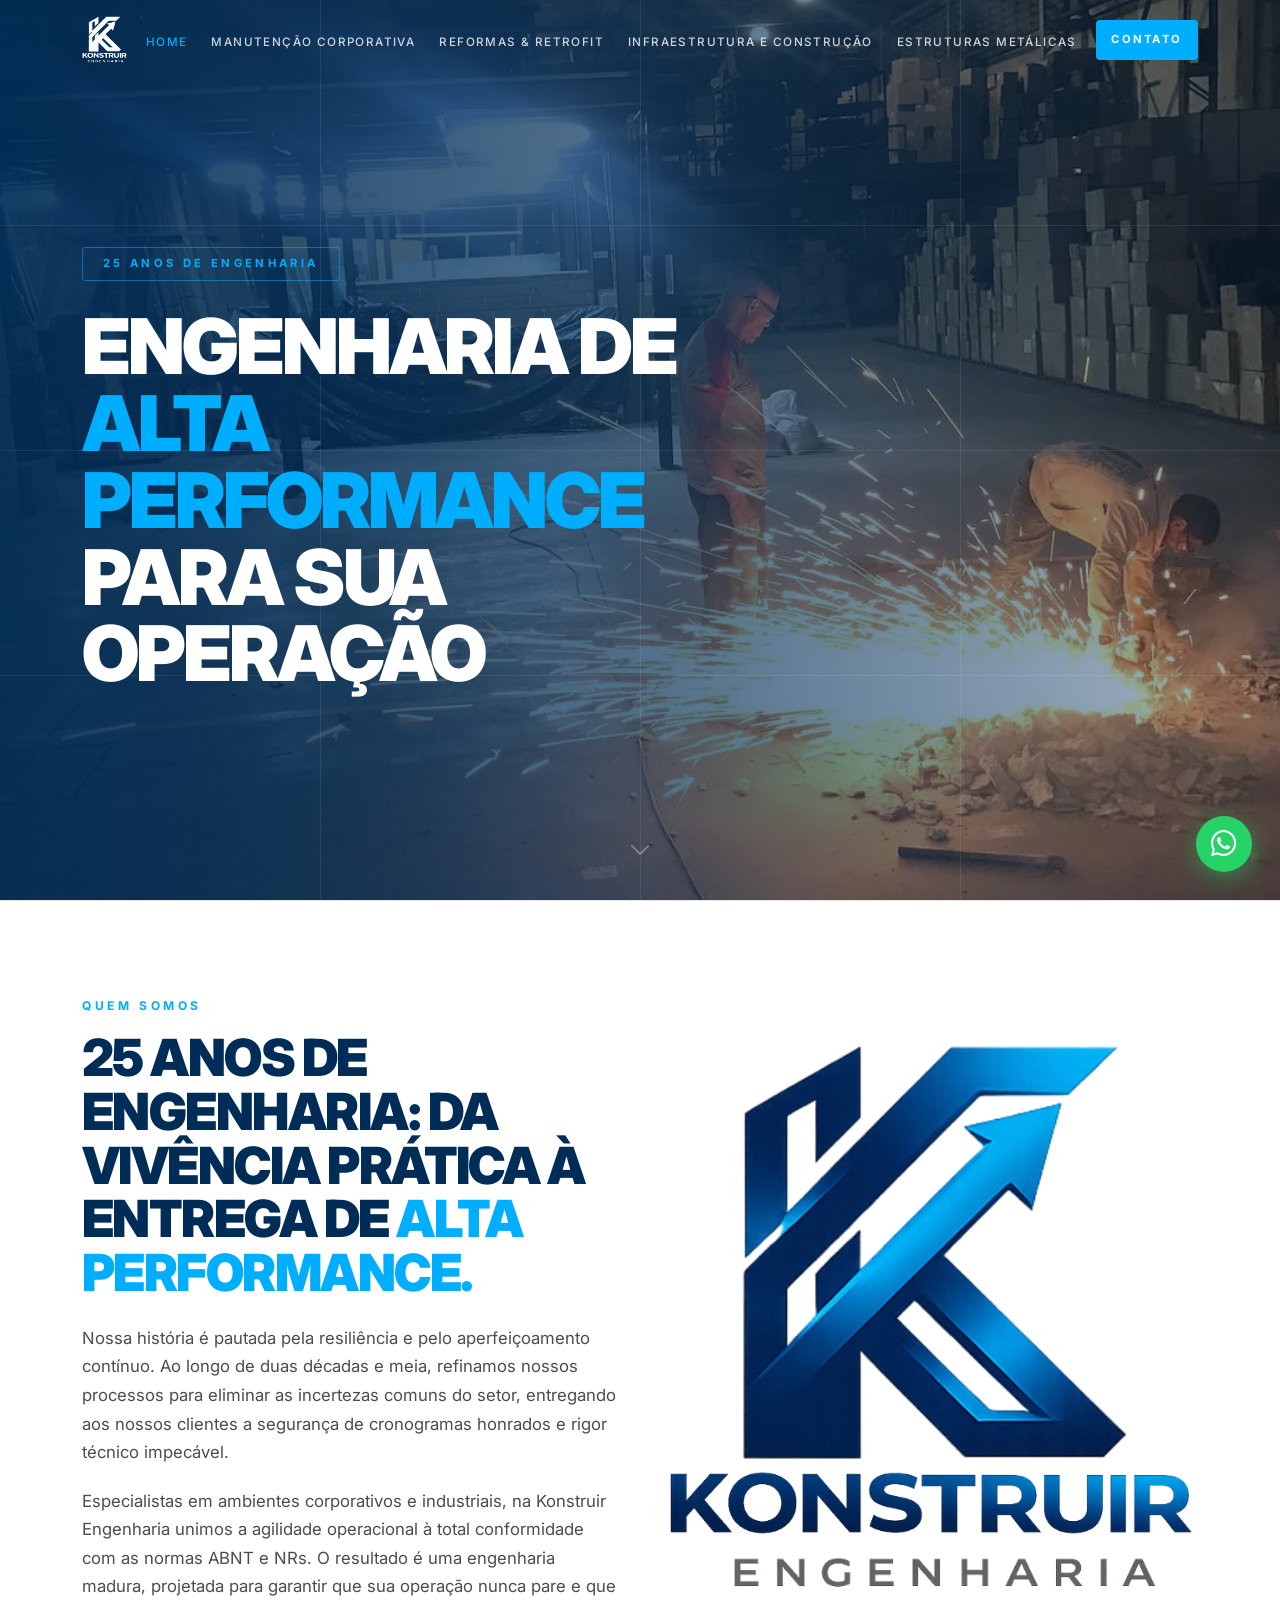
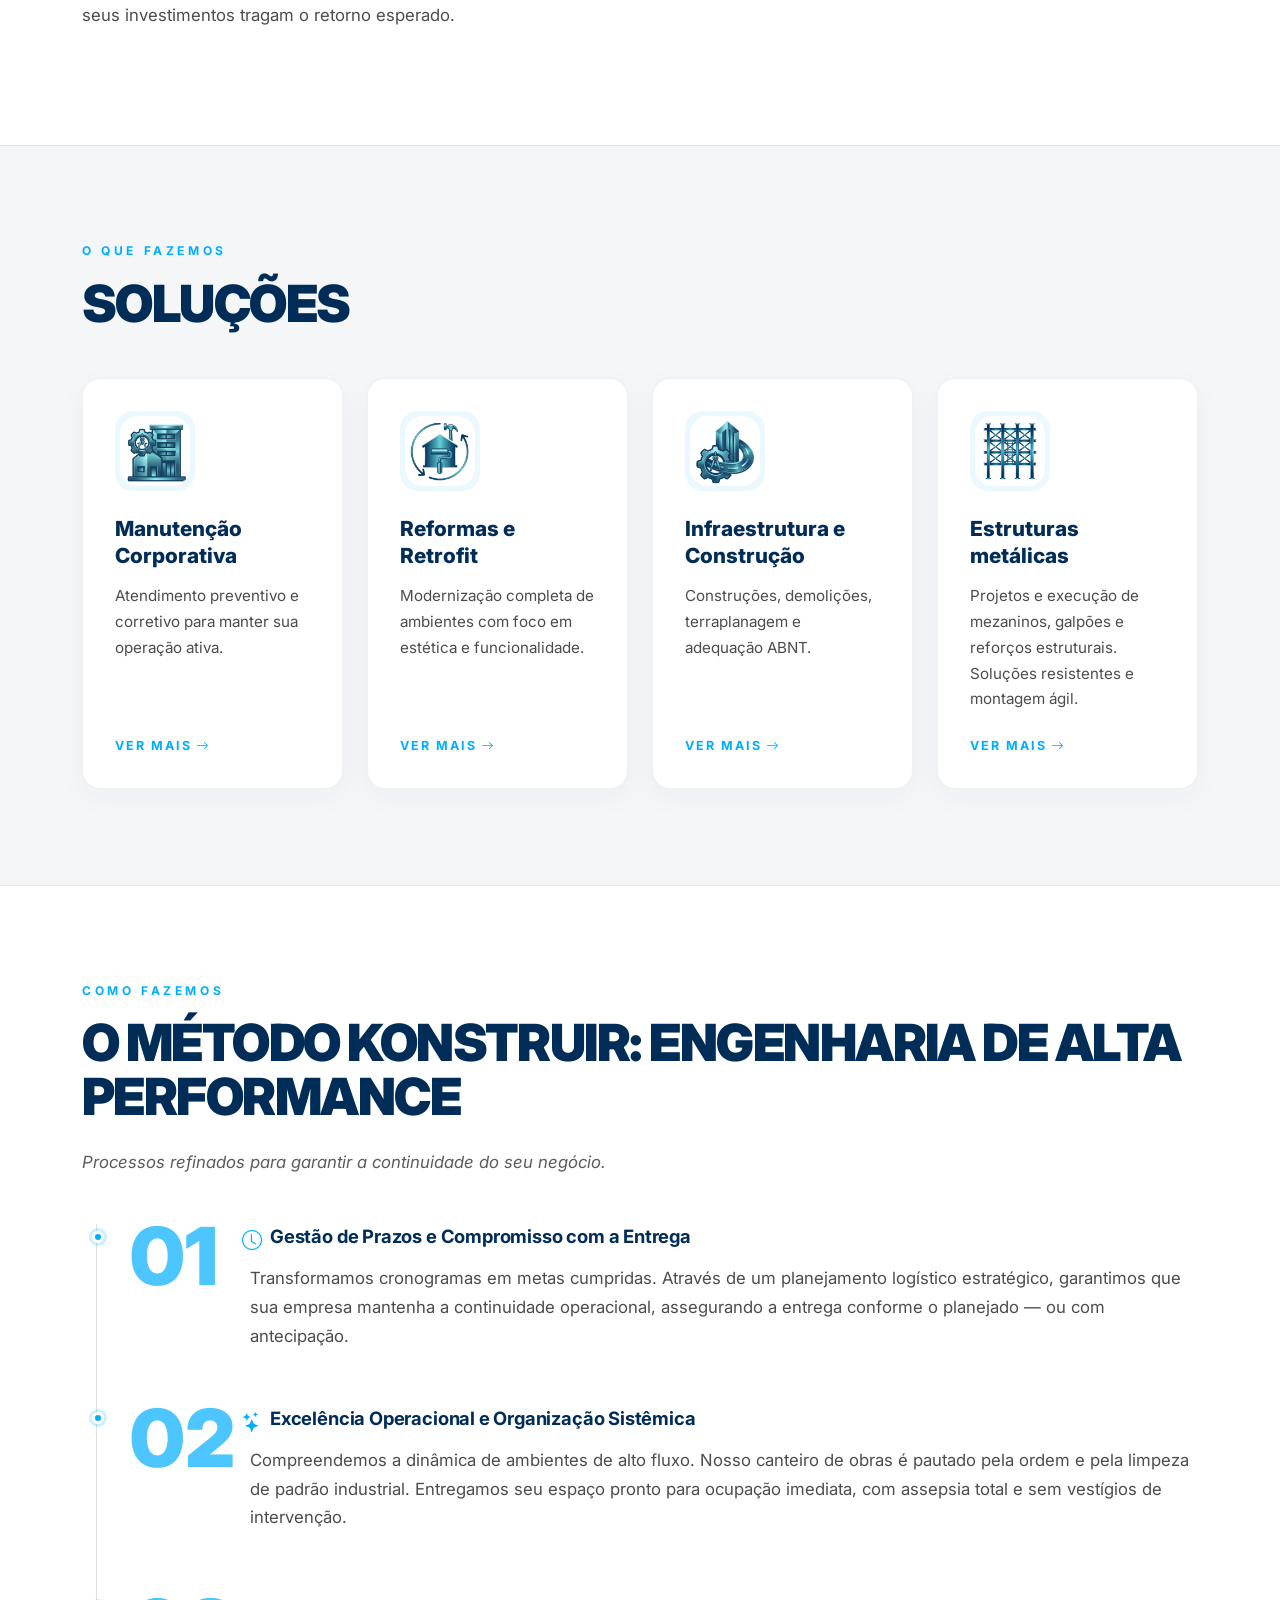
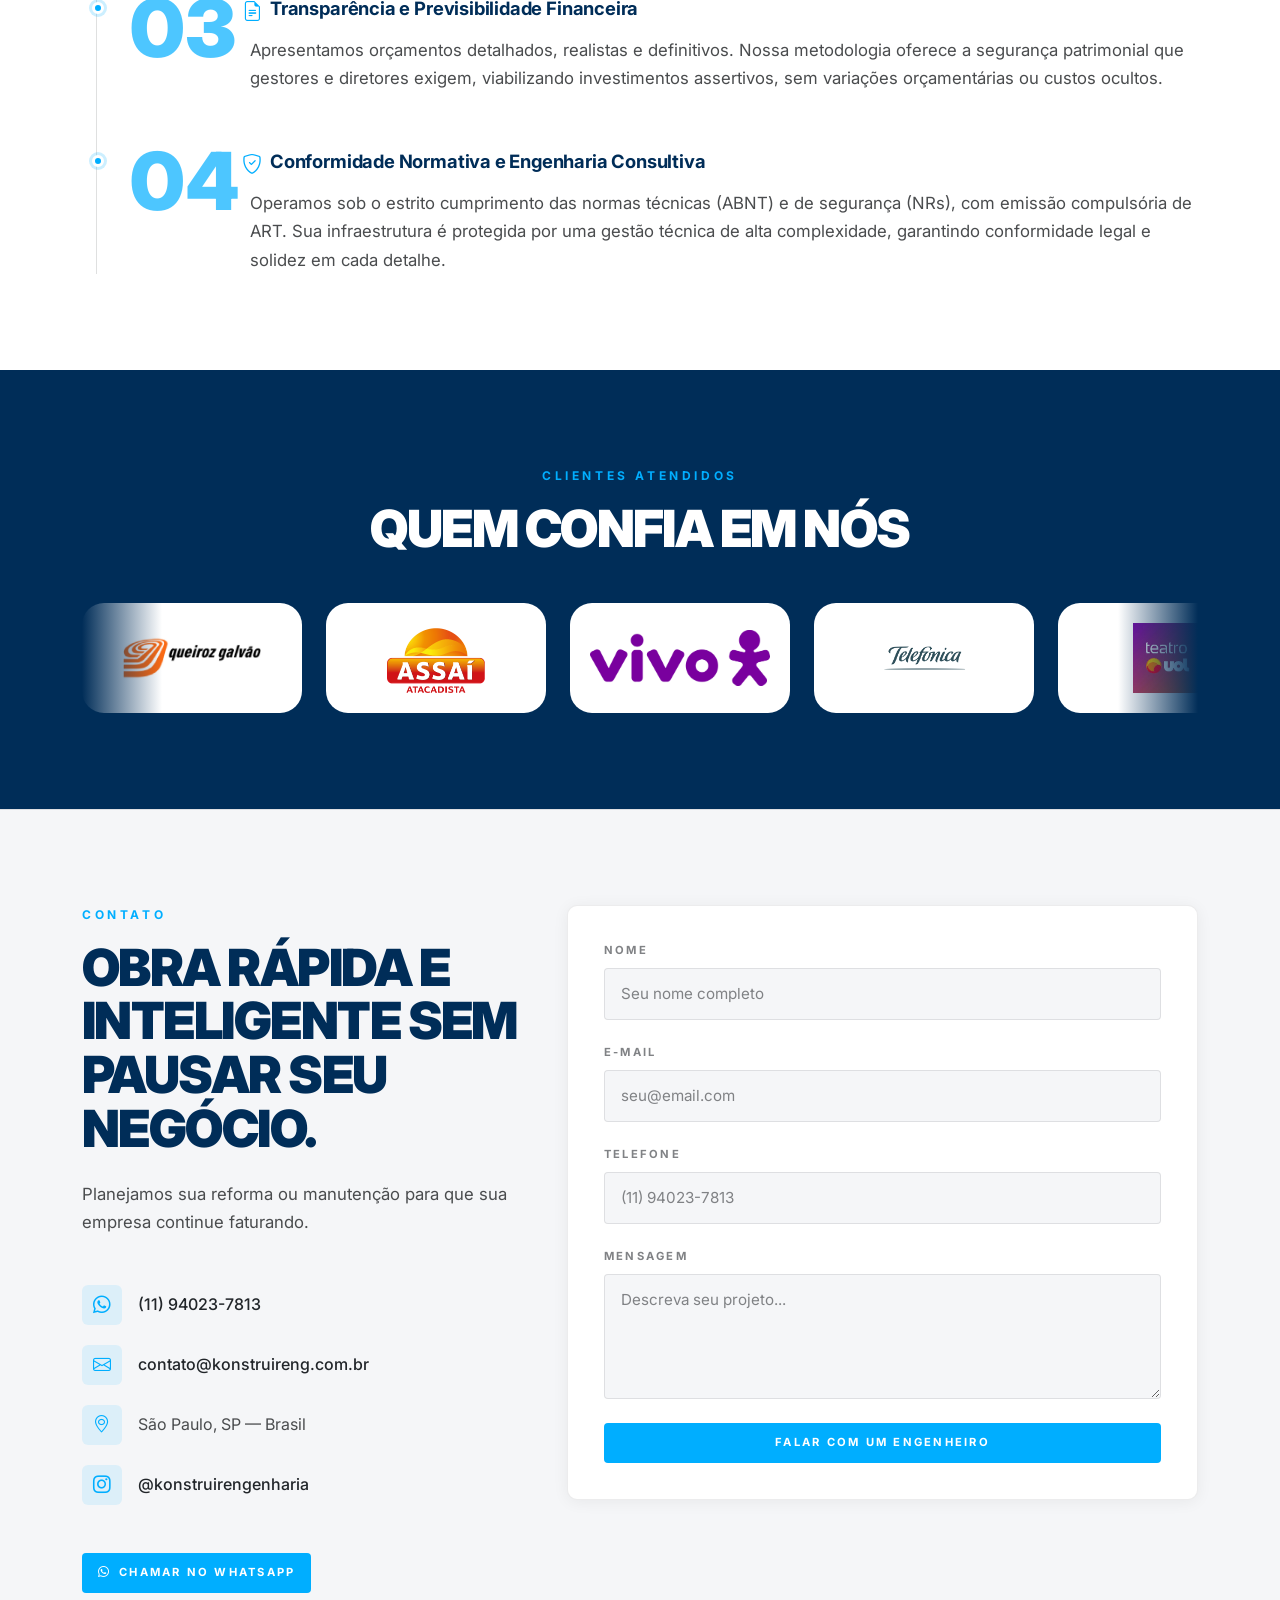
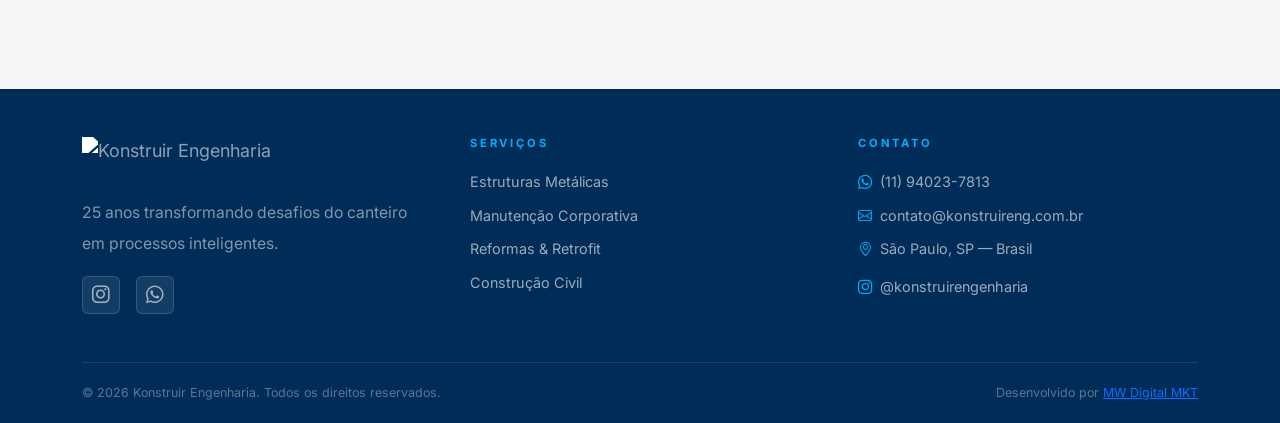
==== commit 63a48576: "ghjkij" ====
--- a/index.html
+++ b/index.html
@@ -17,6 +17,11 @@
   <meta charset="UTF-8" />
   <meta name="viewport" content="width=device-width, initial-scale=1.0" />
   <title>Konstruir Engenharia — 25 Anos de Excelência</title>
+
+  <!-- Favicons -->
+  <link href="./img/logo.png" rel="icon">
+  <link href="./img/logo.png" rel="apple-touch-icon">
+
   <meta name="description"
     content="Especialistas em ambientes corporativos e industriais. Engenharia madura com conformidade ABNT e NRs." />
   <link href="https://cdn.jsdelivr.net/npm/bootstrap@5.3.3/dist/css/bootstrap.min.css" rel="stylesheet" />
@@ -338,8 +343,8 @@
             </div>
             <div class="contact-info-item">
               <div class="contact-info-icon"><i class="bi bi-envelope"></i></div>
-              <span><a href="mailto:jorge@konstruireng.com.br" target="_blank"
-                  class="text-decoration-none text-dark fw-medium">jorge@konstruireng.com.br</a></span>
+              <span><a href="mailto:contato@konstruireng.com.br" target="_blank"
+                  class="text-decoration-none text-dark fw-medium">contato@konstruireng.com.br</a></span>
             </div>
             <div class="contact-info-item">
               <div class="contact-info-icon"><i class="bi bi-geo-alt"></i></div>
@@ -357,7 +362,7 @@
         </div>
         <div class="col-lg-7 reveal" style="animation-delay:.2s">
           <div class="contact-form-card">
-            <form id="contactForm">
+            <form id="contactForm" action="./obrigado.html">
               <div class="mb-4">
                 <label class="form-label-custom">Nome</label>
                 <input type="text" class="form-input-custom" placeholder="Seu nome completo" required />
@@ -413,8 +418,8 @@
             <li><a href="https://wa.me/5511940237813" target="_blank" class="d-flex align-items-center gap-2"><i
                   class="bi bi-whatsapp text-cyan"></i>(11) 94023-7813</a></li>
 
-            <li><a href="mailto:jorge@konstruireng.com.br" target="_blank" class="d-flex align-items-center gap-2"><i
-                  class="bi bi-envelope text-cyan"></i>jorge@konstruireng.com.br</a></li>
+            <li><a href="mailto:contato@konstruireng.com.br" target="_blank" class="d-flex align-items-center gap-2"><i
+                  class="bi bi-envelope text-cyan"></i>contato@konstruireng.com.br</a></li>
 
             <li><a href="" target="_blank" class="d-flex align-items-center gap-2"><i
                   class="bi bi-geo-alt text-cyan"></i>São Paulo, SP — Brasil</a></li>
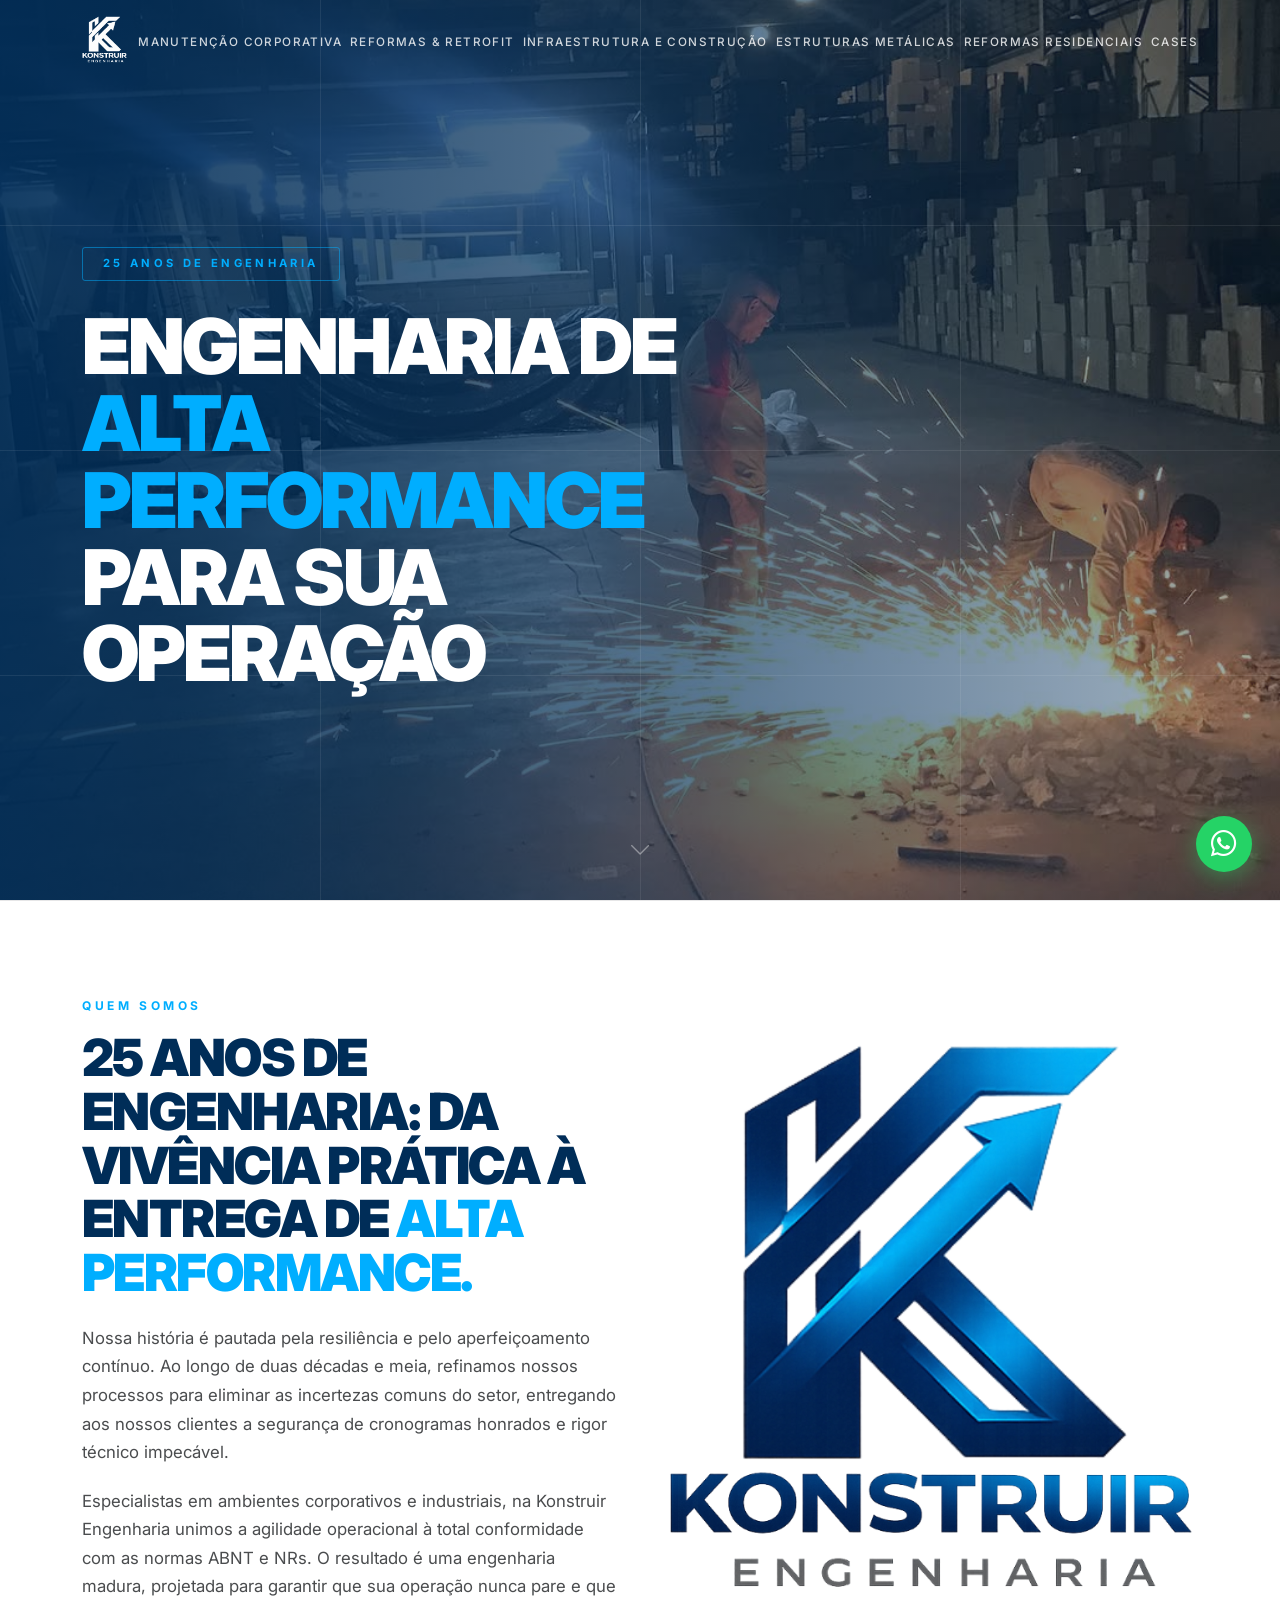
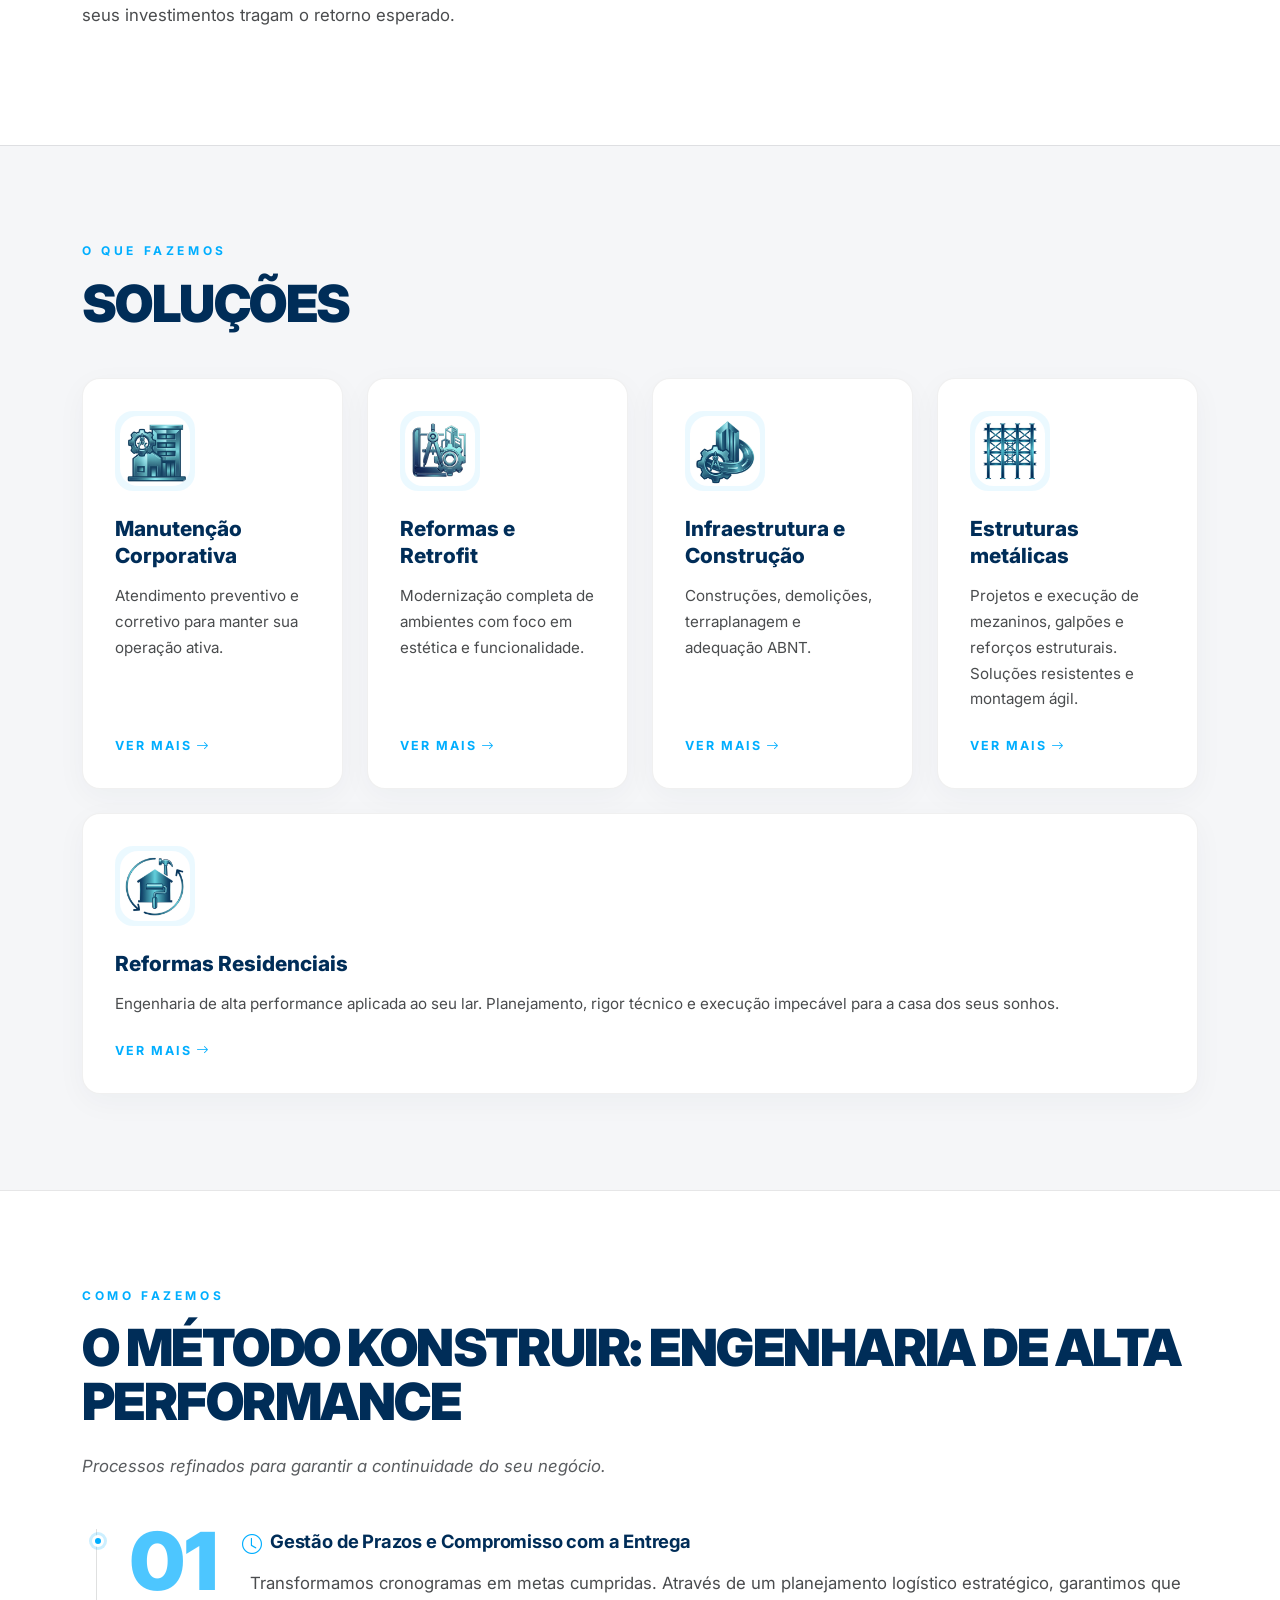
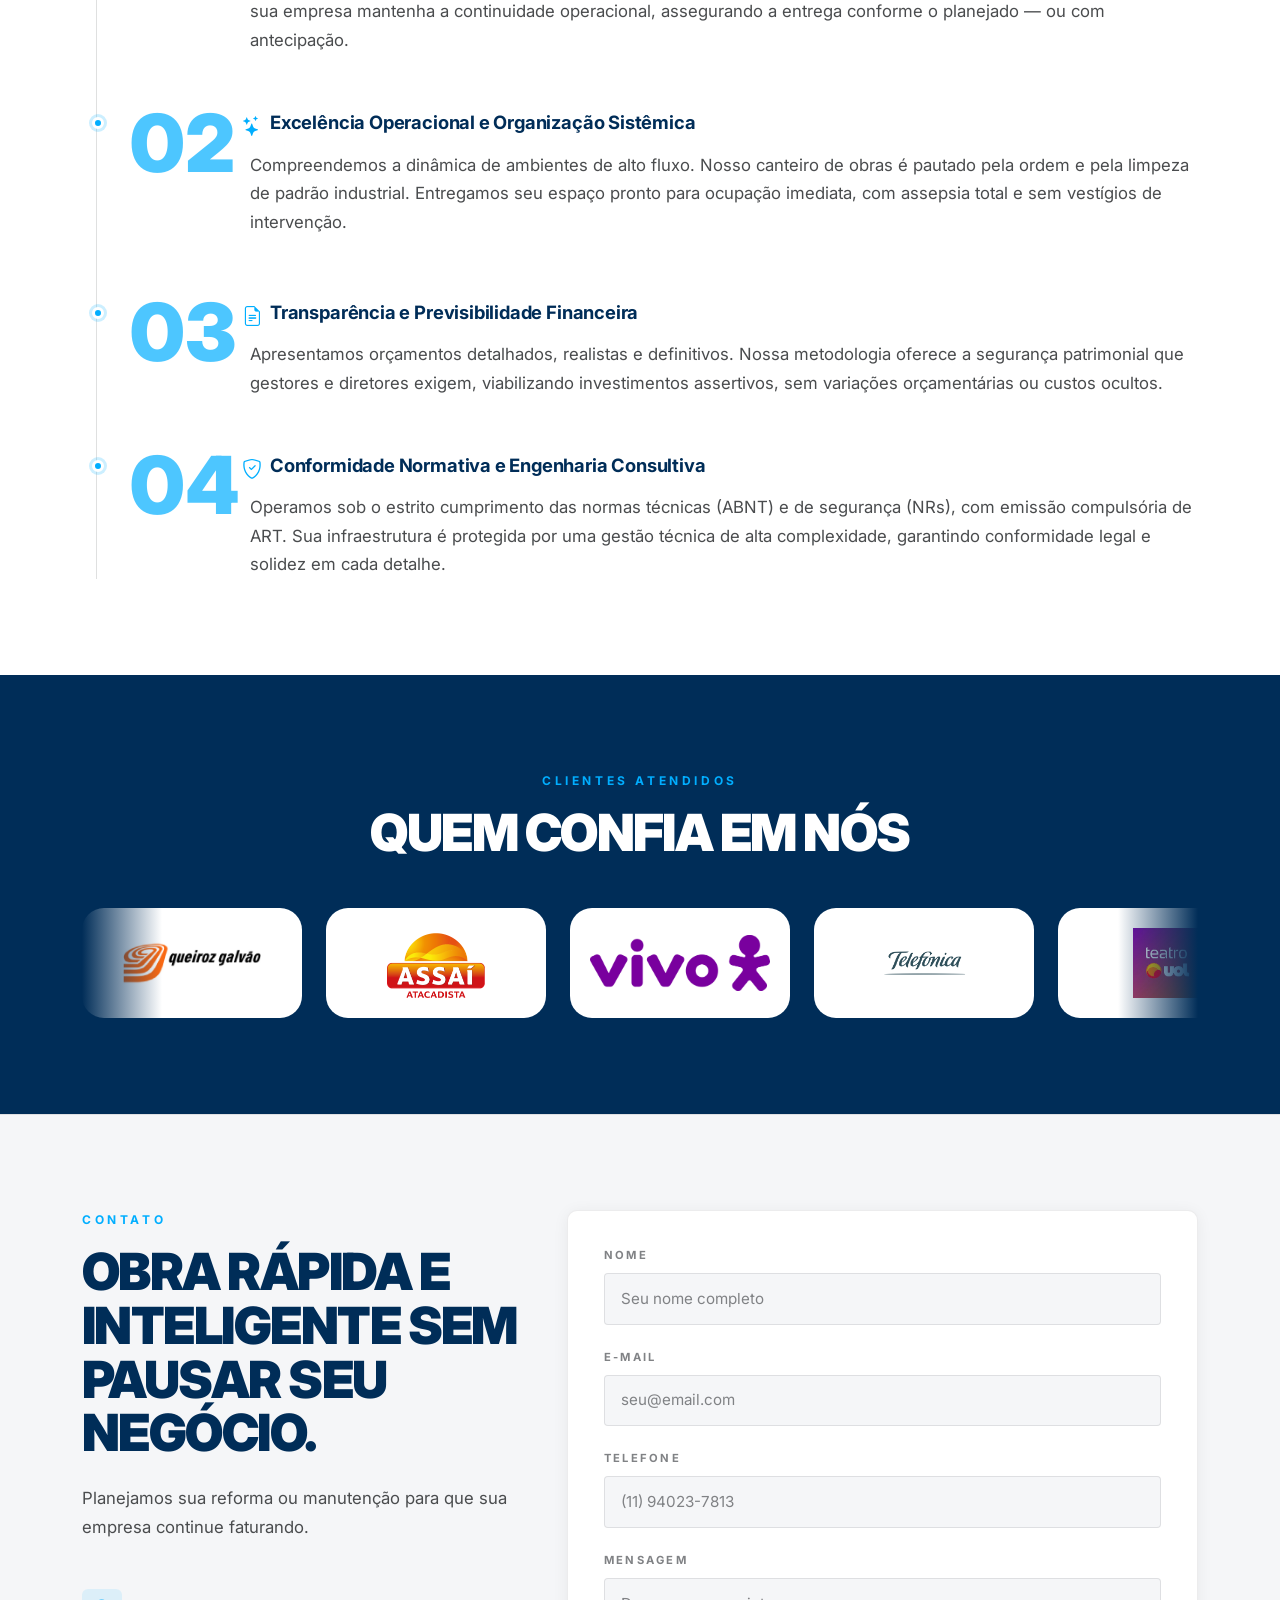
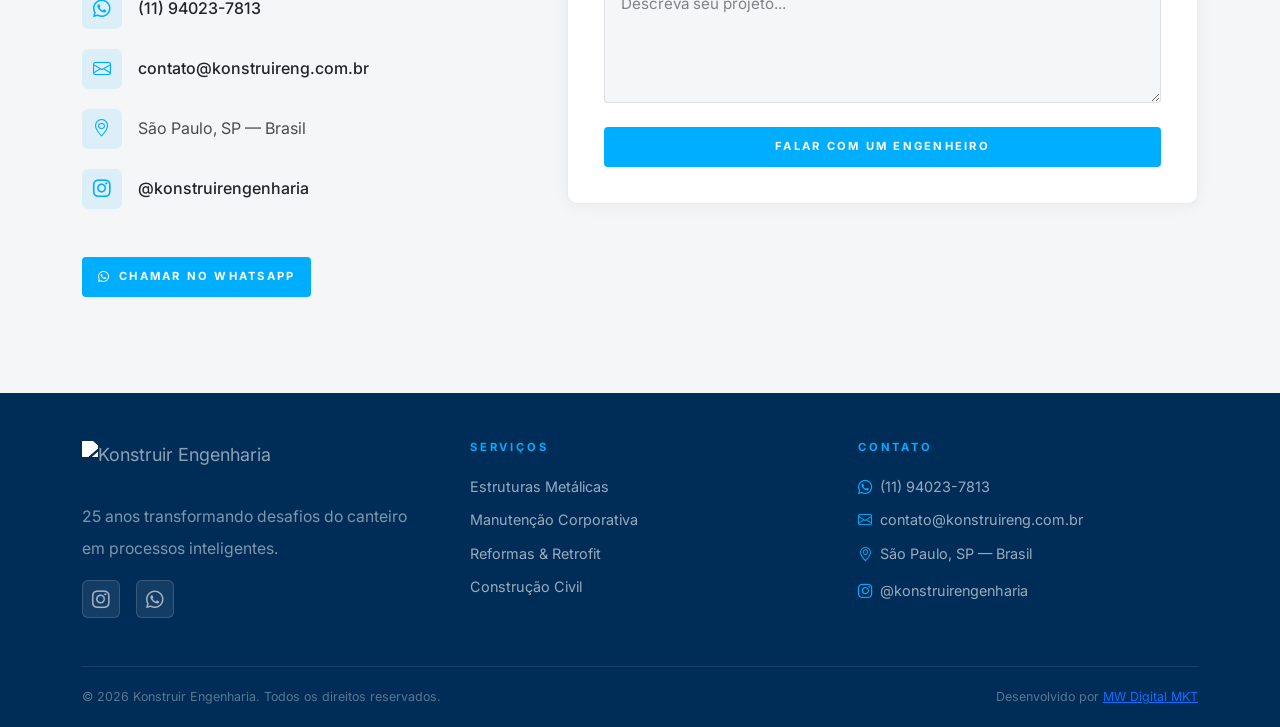
==== commit 8a2bcb39: "final" ====
--- a/index.html
+++ b/index.html
@@ -45,14 +45,15 @@
         <a href="index.html" class="text-decoration-none">
           <img src="./img/logo.png" alt="Konstruir Engenharia" class="logo-img" />
         </a>
-        <ul class="nav-links d-none d-lg-flex align-items-center gap-4 list-unstyled mb-0">
-          <li><a href="index.html" class="nav-link-item active">Home</a></li>
+        <ul class="nav-links d-none d-lg-flex align-items-center gap-2 list-unstyled mb-0">
           <li><a href="manutencao-corporativa.html" class="nav-link-item">Manutenção Corporativa</a></li>
           <li><a href="reformas-retrofit.html" class="nav-link-item">Reformas & Retrofit</a></li>
           <li><a href="construcao-civil.html" class="nav-link-item">Infraestrutura e Construção</a></li>
           <li><a href="estruturas-metalicas.html" class="nav-link-item">Estruturas Metálicas</a></li>
+          <li><a href="residenciais.html" class="nav-link-item">Reformas Residenciais</a></li>
+          <li><a href="cases.html" class="nav-link-item">Cases</a></li>
         </ul>
-        <a href="#contato" class="btn-cta d-none d-lg-inline-flex">Contato</a>
+        <!-- <a href="#contato" class="btn-cta d-none d-lg-inline-flex">Contato</a> -->
         <button class="mobile-toggle d-lg-none" id="mobileToggle" aria-label="Menu">
           <i class="bi bi-list fs-4"></i>
         </button>
@@ -65,7 +66,9 @@
         <li><a href="manutencao-corporativa.html" class="mobile-nav-link">Manutenção Corporativa</a></li>
         <li><a href="reformas-retrofit.html" class="mobile-nav-link">Reformas & Retrofit</a></li>
         <li><a href="construcao-civil.html" class="mobile-nav-link">Construção Civil</a></li>
-        <li class="mt-3"><a href="#contato" class="btn-cta d-block text-center">Consulta Técnica</a></li>
+        <li><a href="residenciais.html" class="mobile-nav-link">Reformas Residenciais</a></li>
+        <li><a href="cases.html" class="mobile-nav-link">Cases</a></li>
+        <!-- <li class="mt-3"><a href="#contato" class="btn-cta d-block text-center">Consulta Técnica</a></li> -->
       </ul>
     </div>
   </header>
@@ -232,6 +235,29 @@
           </a>
         </div>
 
+        <!-- Card -->
+        <div class="reveal">
+          <a href="./residenciais.html" class="solution-card">
+            <div class="solution-icon">
+              <img src="./img/icons/residencial.png" alt="">
+            </div>
+
+            <h3 class="solution-title">
+              Reformas Residenciais
+            </h3>
+
+            <p class="solution-desc">
+              Engenharia de alta performance aplicada ao seu lar. Planejamento, rigor técnico e execução impecável para
+              a casa dos seus sonhos.
+            </p>
+
+            <span class="solution-cta">
+              Ver mais
+              <i class="bi bi-arrow-right ms-1"></i>
+            </span>
+          </a>
+        </div>
+
       </div>
     </div>
   </section>
@@ -255,7 +281,8 @@
               <i class="bi bi-clock text-cyan ms-2 fs-5"></i>
               <h3 class="timeline-title">Gestão de Prazos e Compromisso com a Entrega</h3>
             </div>
-            <p class="body-text ms-3 mb-0">Transformamos cronogramas em metas cumpridas. Através de um planejamento logístico
+            <p class="body-text ms-3 mb-0">Transformamos cronogramas em metas cumpridas. Através de um planejamento
+              logístico
               estratégico, garantimos que sua empresa mantenha a continuidade operacional, assegurando a entrega
               conforme o planejado — ou com antecipação.</p>
           </div>
@@ -268,7 +295,8 @@
               <i class="bi bi-stars text-cyan ms-2 fs-5"></i>
               <h3 class="timeline-title">Excelência Operacional e Organização Sistêmica</h3>
             </div>
-            <p class="body-text ms-3 mb-2">Compreendemos a dinâmica de ambientes de alto fluxo. Nosso canteiro de obras é
+            <p class="body-text ms-3 mb-2">Compreendemos a dinâmica de ambientes de alto fluxo. Nosso canteiro de obras
+              é
               pautado pela ordem e pela limpeza de padrão industrial. Entregamos seu espaço pronto para ocupação
               imediata, com assepsia total e sem vestígios de intervenção.</p>
           </div>
@@ -281,7 +309,8 @@
               <i class="bi bi-file-earmark-text text-cyan ms-2 fs-5"></i>
               <h3 class="timeline-title">Transparência e Previsibilidade Financeira</h3>
             </div>
-            <p class="body-text ms-3 mb-0">Apresentamos orçamentos detalhados, realistas e definitivos. Nossa metodologia
+            <p class="body-text ms-3 mb-0">Apresentamos orçamentos detalhados, realistas e definitivos. Nossa
+              metodologia
               oferece a segurança patrimonial que gestores e diretores exigem, viabilizando investimentos assertivos,
               sem variações orçamentárias ou custos ocultos.</p>
           </div>
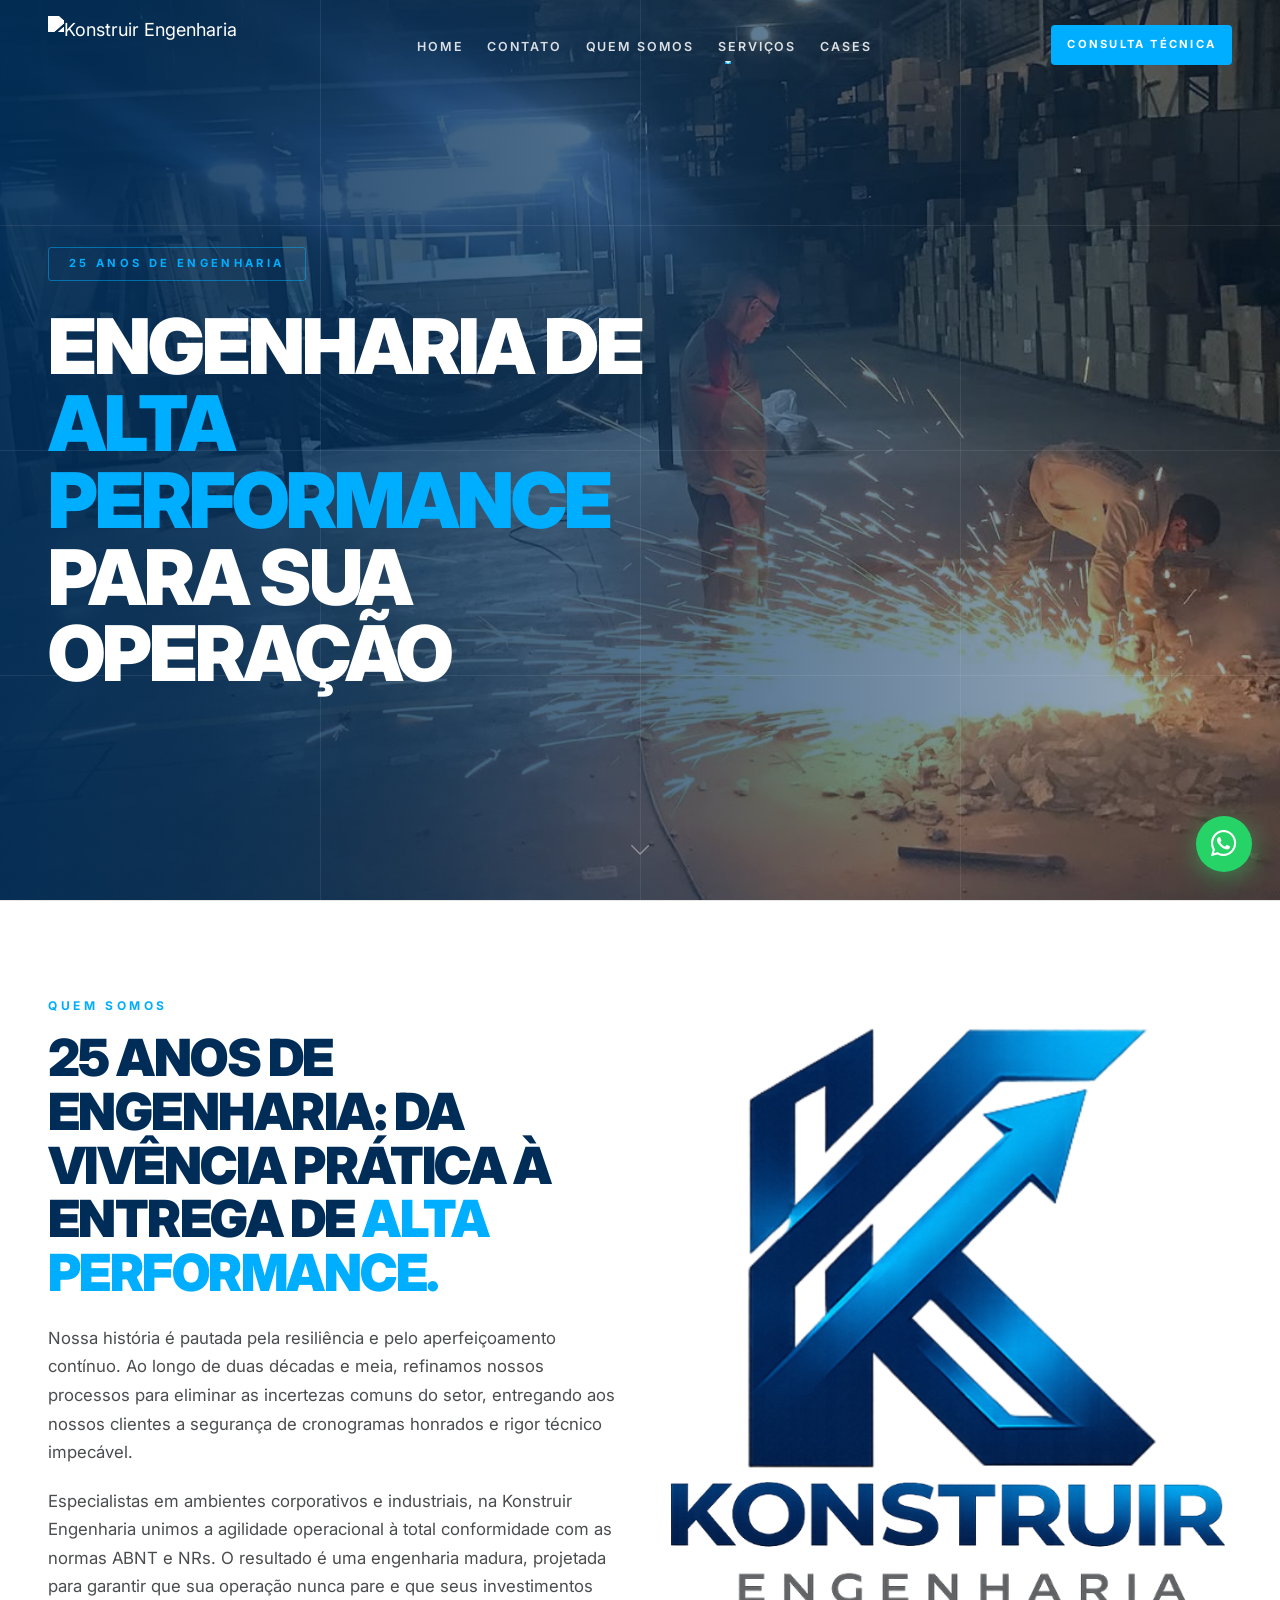
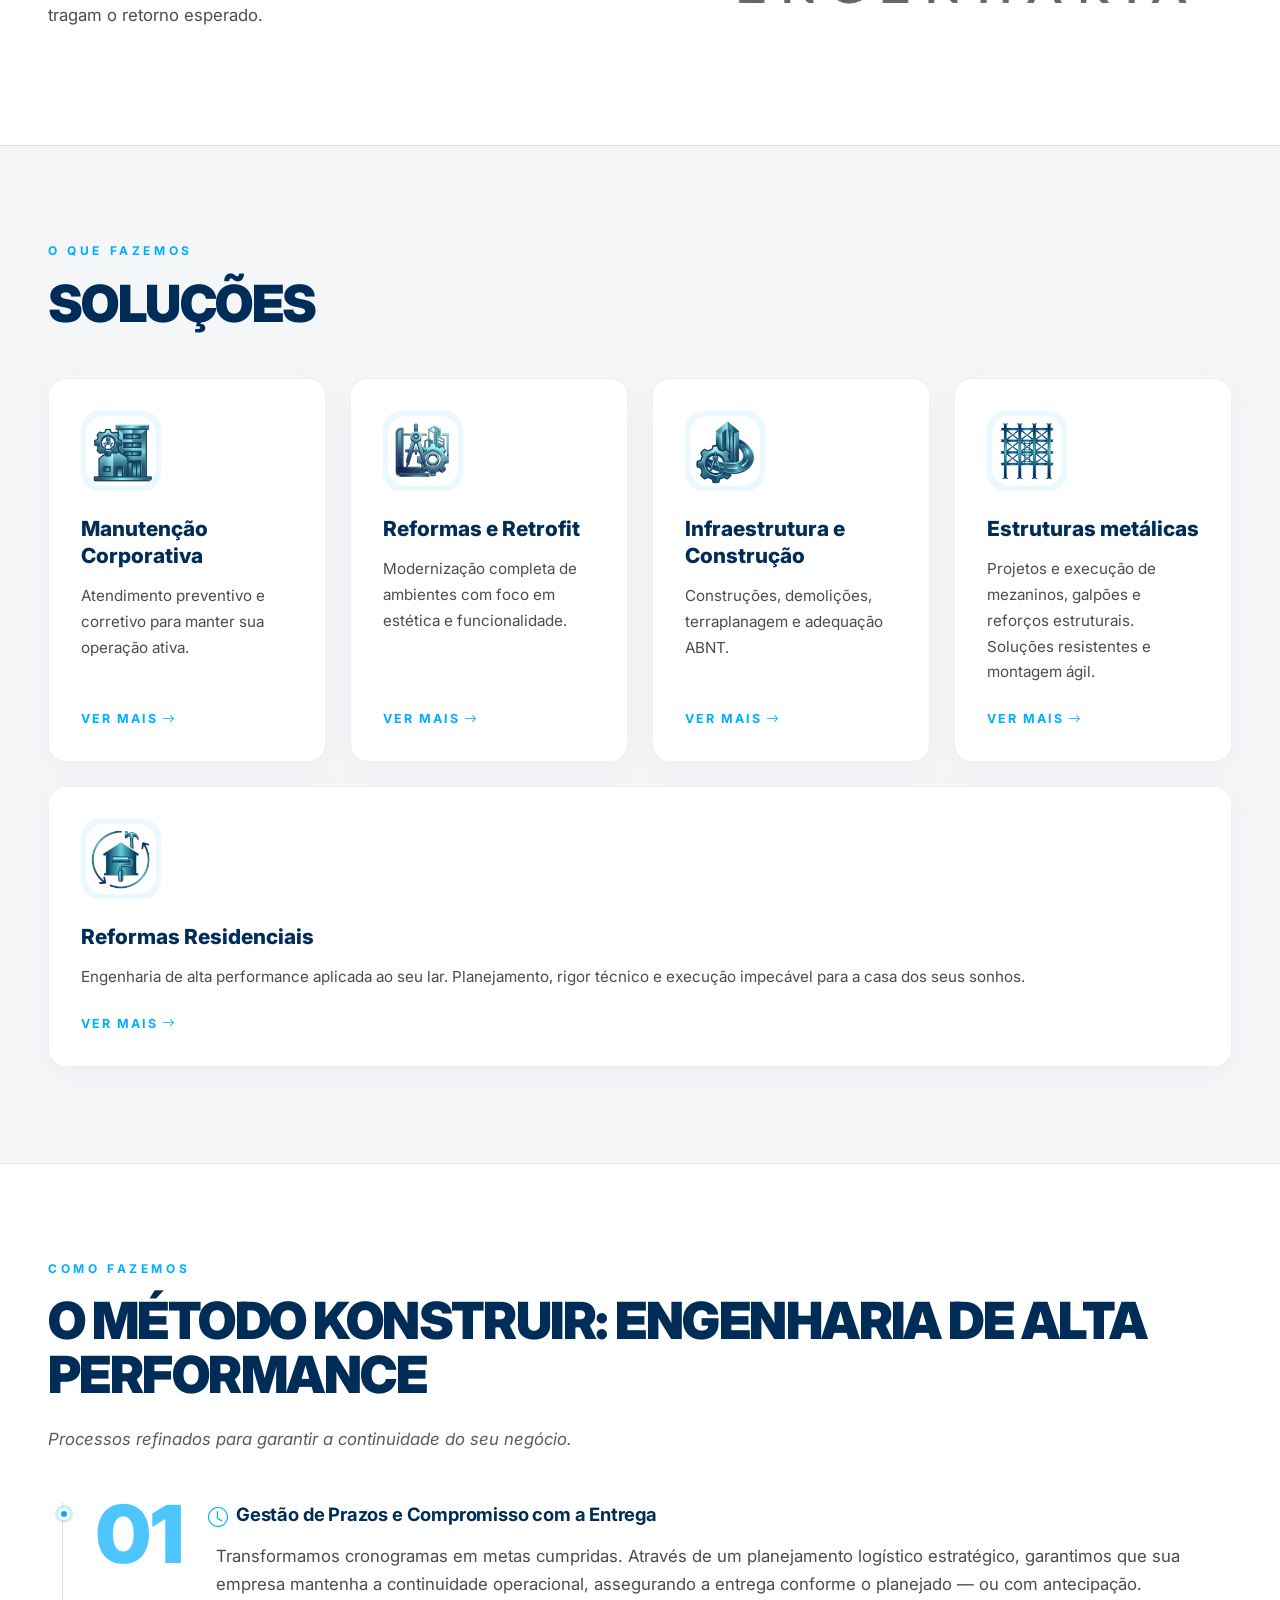
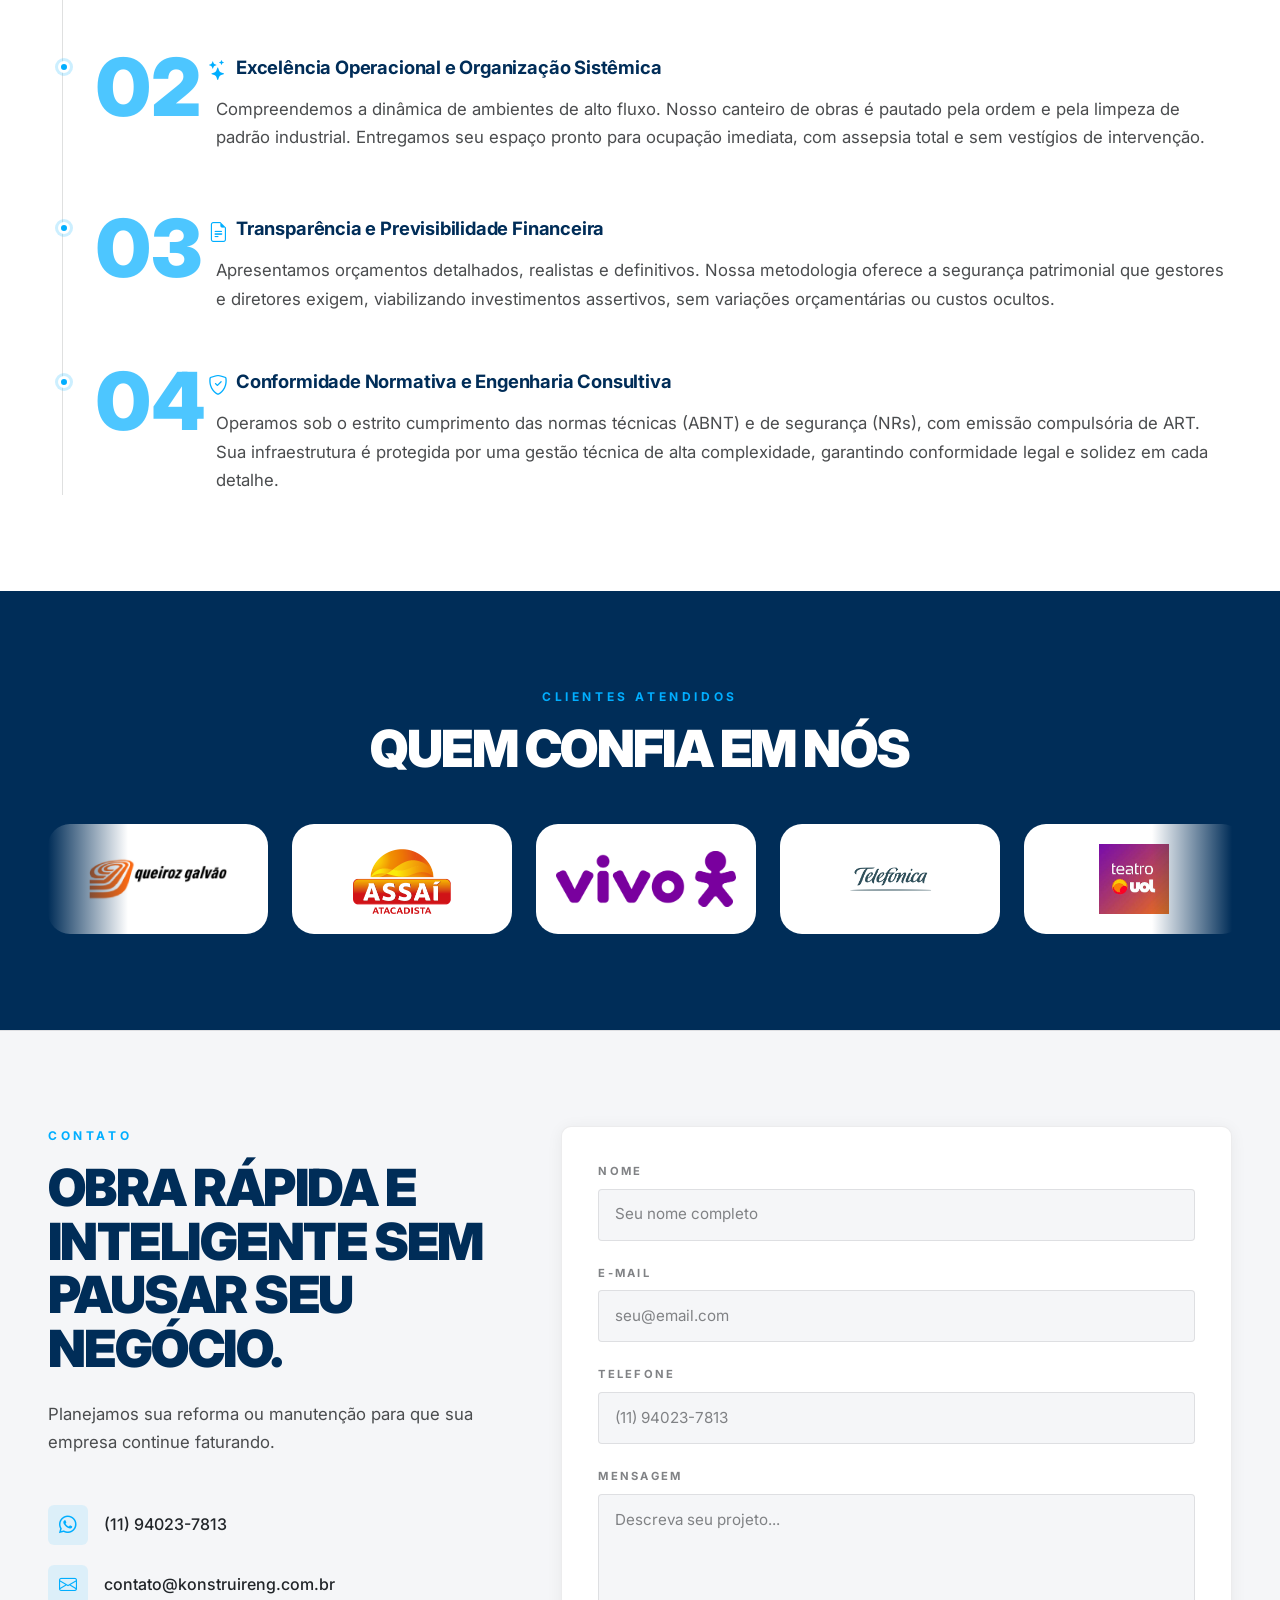
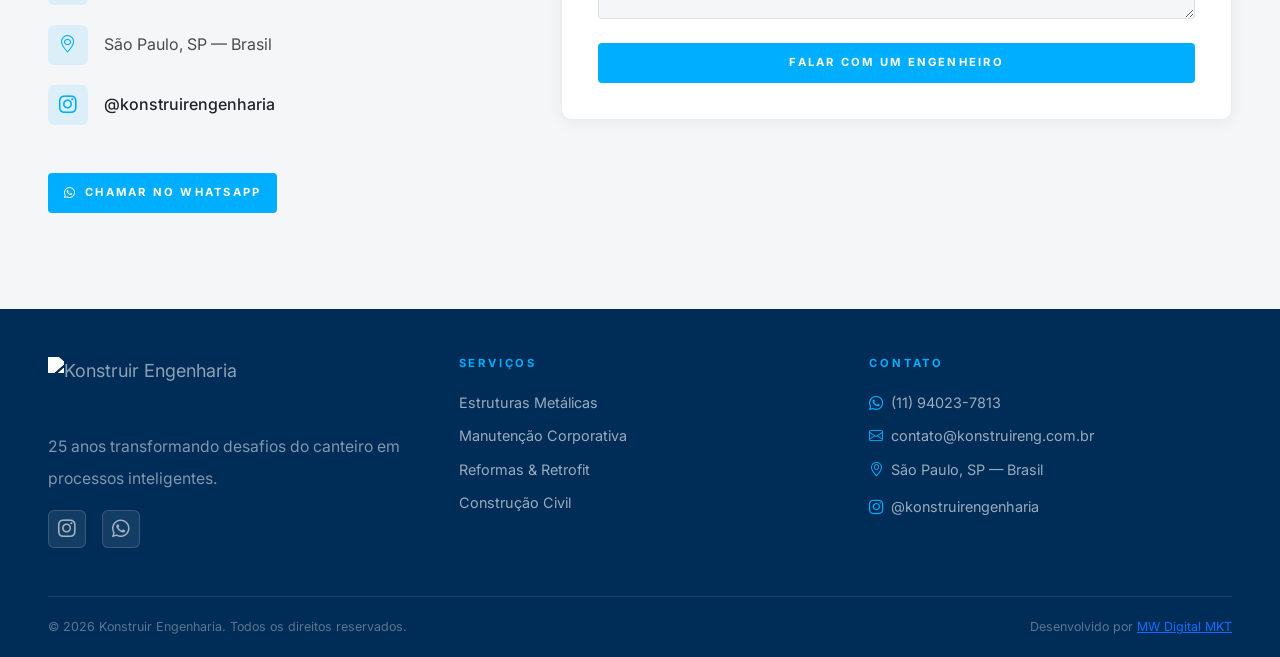
==== commit 8eb33309: "Alguns ajustes" ====
--- a/index.html
+++ b/index.html
@@ -38,37 +38,49 @@
       style="display:none;visibility:hidden"></iframe></noscript>
   <!-- End Google Tag Manager (noscript) -->
 
-  <!-- HEADER -->
   <header class="site-header" id="siteHeader">
-    <div class="container-xl">
+    <div class="container-fluid px-lg-5 px-xl-6">
       <nav class="d-flex align-items-center justify-content-between py-3">
         <a href="index.html" class="text-decoration-none">
-          <img src="./img/logo.png" alt="Konstruir Engenharia" class="logo-img" />
+          <img src="https://media.base44.com/images/public/69f974116a29c0ce78d97c8c/de2abe68b_logo.png"
+            alt="Konstruir Engenharia" class="logo-img" />
         </a>
-        <ul class="nav-links d-none d-lg-flex align-items-center gap-2 list-unstyled mb-0">
-          <li><a href="manutencao-corporativa.html" class="nav-link-item">Manutenção Corporativa</a></li>
-          <li><a href="reformas-retrofit.html" class="nav-link-item">Reformas & Retrofit</a></li>
-          <li><a href="construcao-civil.html" class="nav-link-item">Infraestrutura e Construção</a></li>
-          <li><a href="estruturas-metalicas.html" class="nav-link-item">Estruturas Metálicas</a></li>
-          <li><a href="residenciais.html" class="nav-link-item">Reformas Residenciais</a></li>
+        <ul class="nav-links d-none d-lg-flex align-items-center gap-4 list-unstyled mb-0">
+          <li><a href="index.html" class="nav-link-item">Home</a></li>
+          <li><a href="index.html#contato" class="nav-link-item">Contato</a></li>
+          <li><a href="index.html#sobre" class="nav-link-item">Quem somos</a></li>
+          <!-- Dropdown Serviços -->
+          <li class="nav-item dropdown">
+            <a class="nav-link-item dropdown-toggle" href="#" role="button" data-bs-toggle="dropdown"
+              aria-expanded="false">Serviços</a>
+
+            <ul class="dropdown-menu">
+              <li><a href="manutencao-corporativa.html" class="dropdown-item">Manutenção Corporativa</a>
+              </li>
+              <li><a href="reformas-retrofit.html" class="dropdown-item">Reformas & Retrofit </a></li>
+              <li><a href="construcao-civil.html" class="dropdown-item">Infraestrutura e Construção</a>
+              </li>
+              <li><a href="estruturas-metalicas.html" class="dropdown-item">Estruturas Metálicas</a></li>
+              <li><a href="residenciais.html" class="dropdown-item">Reformas Residenciais</a></li>
+            </ul>
+          </li>
           <li><a href="cases.html" class="nav-link-item">Cases</a></li>
         </ul>
-        <!-- <a href="#contato" class="btn-cta d-none d-lg-inline-flex">Contato</a> -->
-        <button class="mobile-toggle d-lg-none" id="mobileToggle" aria-label="Menu">
-          <i class="bi bi-list fs-4"></i>
-        </button>
+        <a href="index.html#contato" class="btn-cta d-none d-lg-inline-flex">Consulta Técnica</a>
+        <button class="mobile-toggle d-lg-none" id="mobileToggle"><i class="bi bi-list fs-4"></i></button>
       </nav>
     </div>
     <div class="mobile-menu" id="mobileMenu">
       <ul class="list-unstyled mb-0 p-4">
         <li><a href="index.html" class="mobile-nav-link">Home</a></li>
-        <li><a href="estruturas-metalicas.html" class="mobile-nav-link">Estruturas Metálicas</a></li>
+        <li><a href="contato.html" class="mobile-nav-link">Contato</a></li>
         <li><a href="manutencao-corporativa.html" class="mobile-nav-link">Manutenção Corporativa</a></li>
         <li><a href="reformas-retrofit.html" class="mobile-nav-link">Reformas & Retrofit</a></li>
-        <li><a href="construcao-civil.html" class="mobile-nav-link">Construção Civil</a></li>
+        <li><a href="construcao-civil.html" class="mobile-nav-link">Infraestrutura e Construção</a></li>
+        <li><a href="estruturas-metalicas.html" class="mobile-nav-link">Estruturas Metálicas</a></li>
         <li><a href="residenciais.html" class="mobile-nav-link">Reformas Residenciais</a></li>
         <li><a href="cases.html" class="mobile-nav-link">Cases</a></li>
-        <!-- <li class="mt-3"><a href="#contato" class="btn-cta d-block text-center">Consulta Técnica</a></li> -->
+        <li class="mt-4"><a href="contato.html" class="btn-cta d-block text-center">Consulta Técnica</a></li>
       </ul>
     </div>
   </header>
@@ -87,7 +99,7 @@
       <div class="bp-v" style="left:50%"></div>
       <div class="bp-v" style="left:75%"></div>
     </div>
-    <div class="container-xl h-100 d-flex align-items-center">
+    <div class="container-fluid px-lg-5 px-xl-6 h-100 d-flex align-items-center">
       <div class="hero-content">
         <div class="hero-badge animate-fade-up" style="animation-delay:.2s">
           25 Anos de Engenharia
@@ -109,7 +121,7 @@
   <!-- QUEM SOMOS -->
   <section class="section-about py-section" id="sobre">
     <div class="blueprint-line top"></div>
-    <div class="container-xl">
+    <div class="container-fluid px-lg-5 px-xl-6">
       <div class="row align-items-center g-5">
         <div class="col-lg-6 reveal">
           <span class="section-tag">Quem Somos</span>
@@ -138,7 +150,7 @@
   <section class="section-services py-section bg-light-section" id="servicos">
     <div class="blueprint-line top"></div>
 
-    <div class="container-xl">
+    <div class="container-fluid px-lg-5 px-xl-6">
       <div class="mb-5 reveal">
         <span class="section-tag">O Que Fazemos</span>
         <h2 class="section-title">Soluções</h2>
@@ -263,9 +275,9 @@
   </section>
 
   <!-- COMO FAZEMOS -->
-  <section class="section-how py-section" id="como">
+  <section class="section-how py-section d-none d-lg-block" id="como">
     <div class="blueprint-line top"></div>
-    <div class="container-xl">
+    <div class="container-fluid px-lg-5 px-xl-6">
       <div class="mb-2 reveal">
         <span class="section-tag">Como Fazemos</span>
         <h2 class="section-title">O Método Konstruir: Engenharia de Alta Performance</h2>
@@ -334,7 +346,7 @@
 
   <!-- CLIENTES -->
   <section class="section-clients py-section bg-navy">
-    <div class="container-xl">
+    <div class="container-fluid px-lg-5 px-xl-6">
       <div class="text-center mb-5 reveal">
         <span class="section-tag">Clientes Atendidos</span>
         <h2 class="section-title text-white">Quem Confia em Nós</h2>
@@ -358,7 +370,7 @@
   <!-- CONTATO -->
   <section class="section-contact py-section bg-light-section" id="contato">
     <div class="blueprint-line top"></div>
-    <div class="container-xl">
+    <div class="container-fluid px-lg-5 px-xl-6">
       <div class="row g-5 align-items-start">
         <div class="col-lg-5 reveal">
           <span class="section-tag">Contato</span>
@@ -418,7 +430,7 @@
 
   <!-- FOOTER -->
   <footer class="site-footer">
-    <div class="container-xl">
+    <div class="container-fluid px-lg-5 px-xl-6">
       <div class="row g-5 py-5">
         <div class="col-md-4">
           <img src="https://media.base44.com/images/public/69f974116a29c0ce78d97c8c/de2abe68b_logo.png"
--- a/css/style.css
+++ b/css/style.css
@@ -1,20 +1,6 @@
 /* ═══════════════════════════════════════════
    TOKENS & BASE
 ═══════════════════════════════════════════ */
-
-/* Logo */
-.logo-img {
-  height: 48px;
-  width: auto;
-  object-fit: contain;
-  filter: brightness(0) invert(1);
-  transition: filter .4s;
-}
-
-.site-header.scrolled .logo-img {
-  filter: none;
-}
-
 .logo-footer {
   filter: brightness(0) invert(1) !important;
   height: 44px;
@@ -297,6 +283,23 @@
   outline-offset: 3px;
 }
 
+.logo-img {
+  height: 58px;
+  width: auto;
+  object-fit: contain;
+  filter: brightness(0) invert(1);
+  transition: all .3s ease;
+}
+
+.site-header.scrolled .logo-img {
+  height: 50px;
+  filter: none;
+}
+
+.nav-links {
+  gap: 3rem;
+}
+
 /* ═══════════════════════════════════════════
    HEADER
 ═══════════════════════════════════════════ */
@@ -328,13 +331,30 @@
 }
 
 .nav-link-item {
-  font-size: .73rem;
-  font-weight: 500;
-  letter-spacing: .12em;
-  text-transform: uppercase;
-  color: rgba(255, 255, 255, .8);
+  position: relative;
+  font-size: .78rem;
+  font-weight: 600;
+  letter-spacing: .15em;
+  text-transform: uppercase;
+  color: rgba(255, 255, 255, .85);
   text-decoration: none;
-  transition: color .2s;
+  transition: all .3s ease;
+}
+
+.nav-link-item::after {
+  content: "";
+  position: absolute;
+  left: 0;
+  bottom: -10px;
+  width: 0;
+  height: 2px;
+  background: var(--cyan);
+  transition: width .3s ease;
+}
+
+.nav-link-item:hover::after,
+.nav-link-item.active::after {
+  width: 100%;
 }
 
 .nav-link-item:hover,
@@ -343,9 +363,10 @@
 }
 
 .site-header.scrolled .nav-link-item {
-  color: var(--dark-slate);
-}
-
+  color: var(--navy);
+}
+
+.site-header.scrolled .nav-link-item.active,
 .site-header.scrolled .nav-link-item:hover {
   color: var(--cyan);
 }
@@ -405,6 +426,69 @@
 }
 
 /* ═══════════════════════════════════════════
+   DROPDOWN
+═══════════════════════════════════════════ */
+
+.nav-item.dropdown {
+  position: relative;
+}
+
+.dropdown-toggle::after {
+  margin-left: .45rem;
+  vertical-align: .15rem;
+}
+
+.dropdown-menu {
+  display: block;
+
+  opacity: 0;
+  visibility: hidden;
+  pointer-events: none;
+
+  border: none;
+  border-radius: 18px;
+  padding: .75rem;
+  min-width: 320px;
+
+  margin-top: 0;
+  transform: translateY(10px);
+
+  background: rgba(255, 255, 255, .98);
+  backdrop-filter: blur(20px);
+
+  box-shadow:
+    0 25px 50px rgba(0, 0, 0, .10),
+    0 5px 15px rgba(0, 0, 0, .05);
+
+  transition: all .25s ease;
+}
+
+.dropdown-item {
+  padding: .75rem 1rem;
+  border-radius: 10px;
+  font-size: .82rem;
+  font-weight: 500;
+  color: var(--navy);
+  transition: all .2s ease;
+}
+
+.dropdown-item:hover {
+  background: rgba(0, 160, 210, .08);
+  color: var(--cyan);
+}
+
+@media (min-width: 992px) {
+
+  .nav-item.dropdown:hover>.dropdown-menu {
+    opacity: 1;
+    visibility: visible;
+    pointer-events: auto;
+    transform: translateY(0);
+  }
+
+}
+
+/* ═══════════════════════════════════════════
    HERO
 ═══════════════════════════════════════════ */
 .hero {
@@ -415,6 +499,19 @@
   align-items: center;
   overflow: hidden;
 }
+
+@media (max-width: 768px) {
+  .hero {
+    position: relative;
+    height: 65vh;
+    min-height: 100px;
+    display: flex;
+    align-items: center;
+    overflow: hidden;
+  }
+
+}
+
 
 .hero-bg {
   position: absolute;
@@ -1087,8 +1184,16 @@
 }
 
 .service-page-hero--sm {
-  height: 45vh !important;
-  min-height: 320px !important;
+  height: 55vh;
+  min-height: 250px !important;
+}
+
+@media (max-width: 768px) {
+
+  .service-page-hero--sm {
+    height: 38vh !important;
+  }
+
 }
 
 .service-page-hero img {
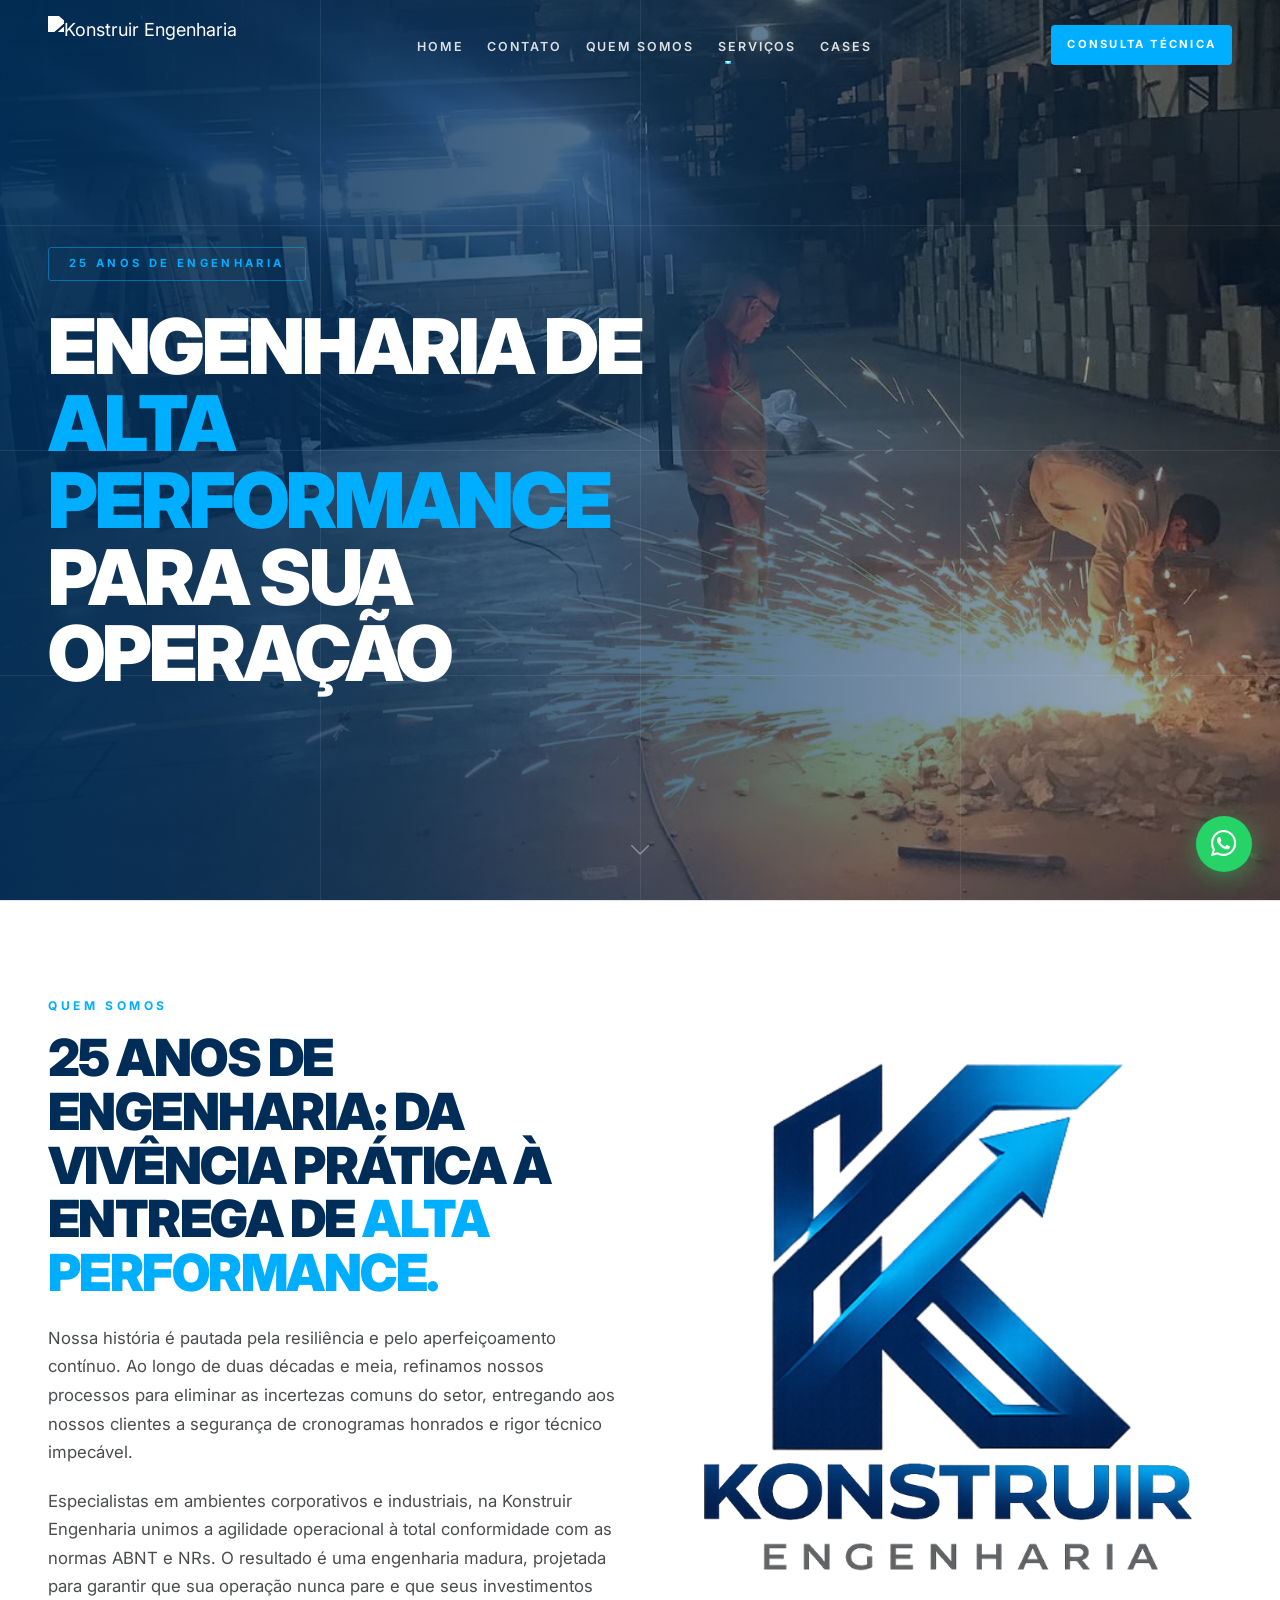
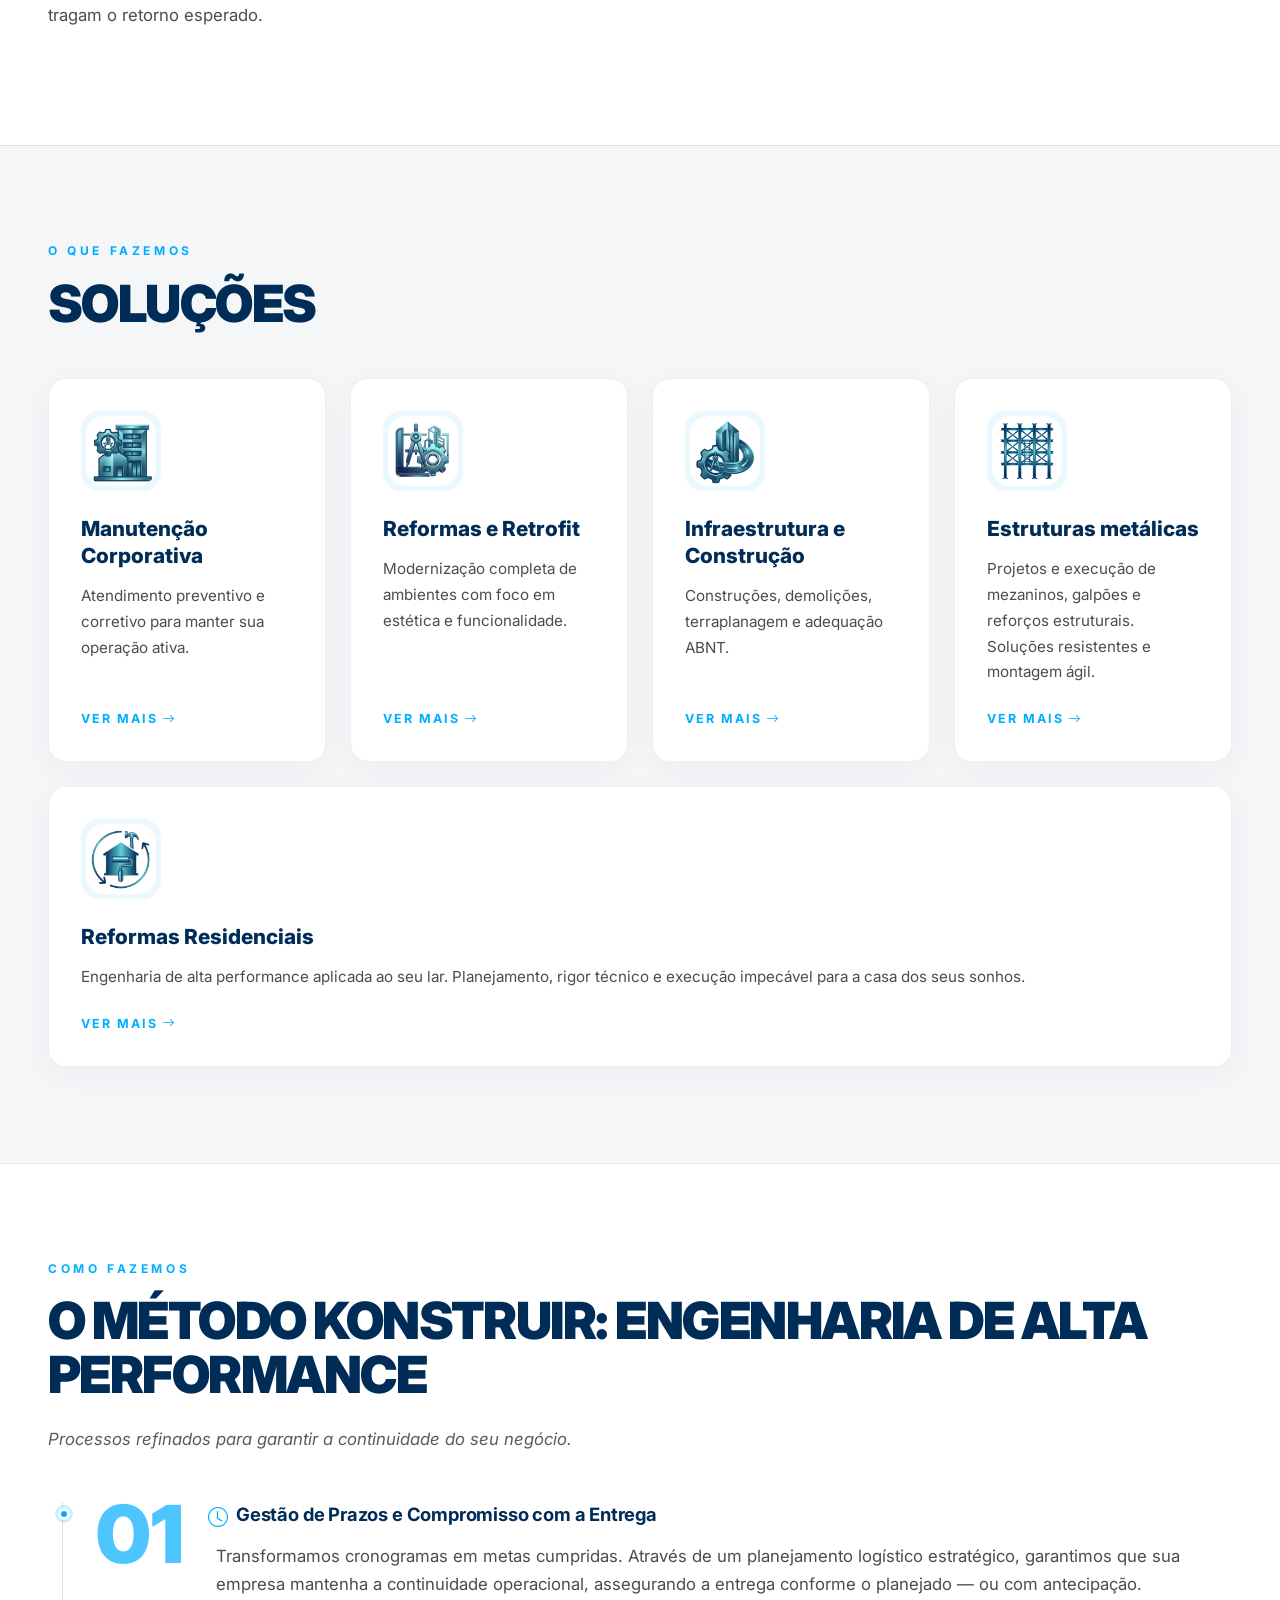
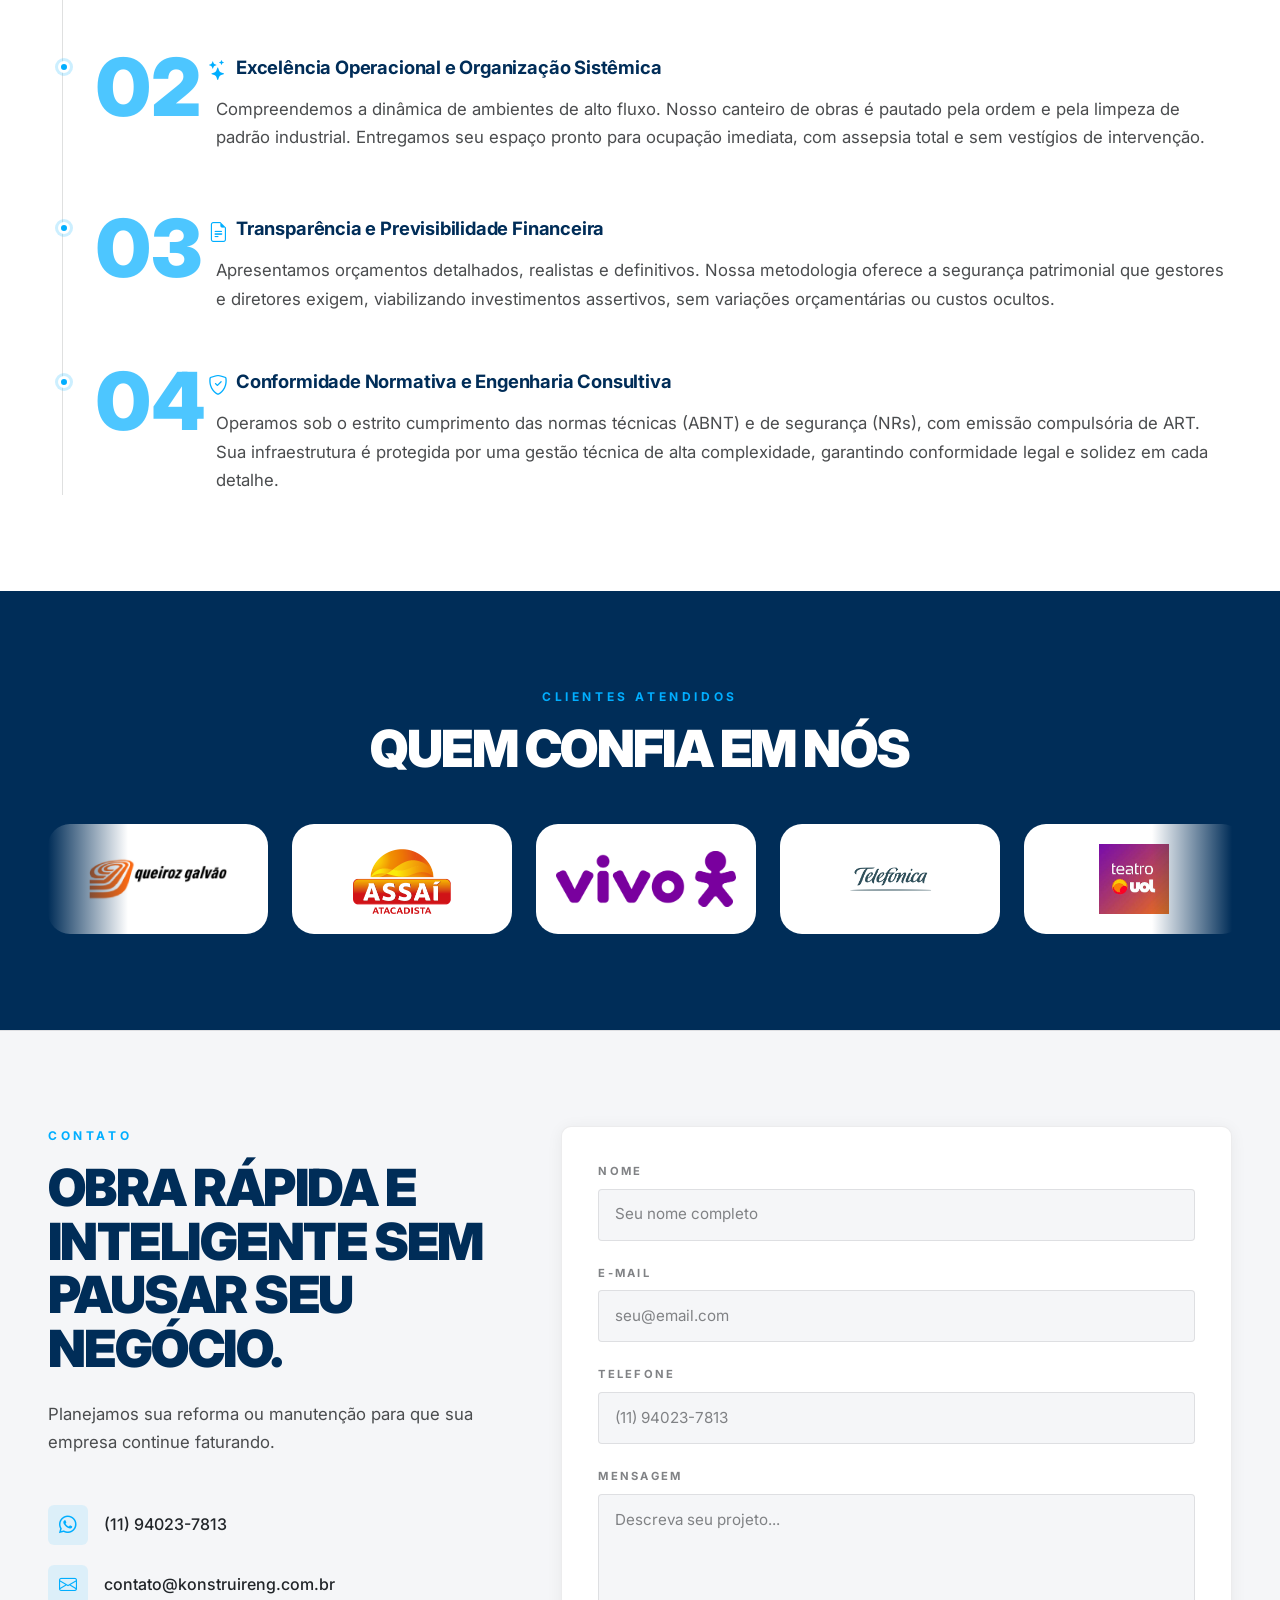
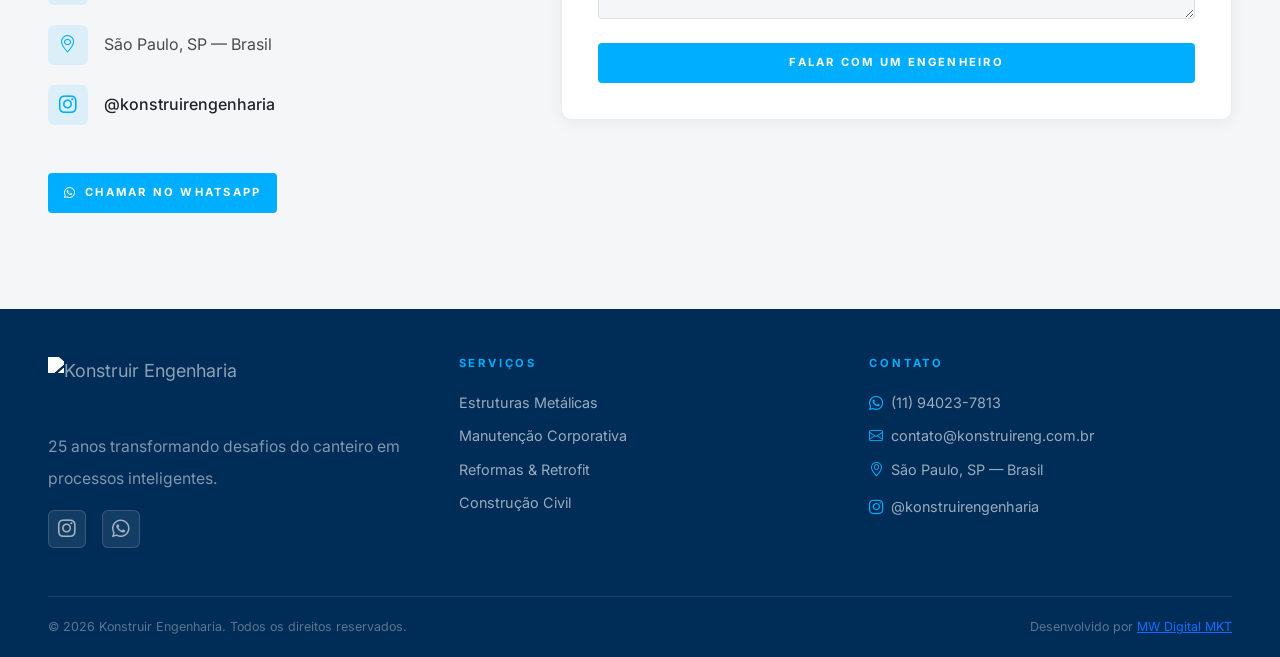
==== commit 3b501e6d: "Ajustes" ====
--- a/index.html
+++ b/index.html
@@ -73,14 +73,14 @@
     <div class="mobile-menu" id="mobileMenu">
       <ul class="list-unstyled mb-0 p-4">
         <li><a href="index.html" class="mobile-nav-link">Home</a></li>
-        <li><a href="contato.html" class="mobile-nav-link">Contato</a></li>
+        <li><a href="index.html#contato" class="mobile-nav-link">Contato</a></li>
         <li><a href="manutencao-corporativa.html" class="mobile-nav-link">Manutenção Corporativa</a></li>
         <li><a href="reformas-retrofit.html" class="mobile-nav-link">Reformas & Retrofit</a></li>
         <li><a href="construcao-civil.html" class="mobile-nav-link">Infraestrutura e Construção</a></li>
         <li><a href="estruturas-metalicas.html" class="mobile-nav-link">Estruturas Metálicas</a></li>
         <li><a href="residenciais.html" class="mobile-nav-link">Reformas Residenciais</a></li>
         <li><a href="cases.html" class="mobile-nav-link">Cases</a></li>
-        <li class="mt-4"><a href="contato.html" class="btn-cta d-block text-center">Consulta Técnica</a></li>
+        <li class="mt-4"><a href="index.html#contato" class="btn-cta d-block text-center">Consulta Técnica</a></li>
       </ul>
     </div>
   </header>
@@ -139,8 +139,8 @@
             para garantir que sua operação nunca pare e que seus investimentos tragam o retorno esperado.
           </p>
         </div>
-        <div class="col-lg-6 reveal" style="animation-delay:.2s">
-          <img src="./img/logo.png" class="img-fluid" alt="">
+        <div class="col-lg-6 reveal text-center" style="animation-delay:.2s">
+          <img src="./img/logo.png" class="img-fluid logo-destaque" alt="Konstruir Engenharia">
         </div>
       </div>
     </div>
--- a/css/style.css
+++ b/css/style.css
@@ -686,6 +686,20 @@
   letter-spacing: .15em;
   text-transform: uppercase;
   color: var(--slate);
+}
+
+.logo-destaque {
+  max-width: 500px;
+  width: 100%;
+  margin: 0 auto;
+}
+
+@media (max-width: 991.98px) {
+  .logo-destaque {
+    max-width: 200px;
+    display: block;
+    margin: 0 auto;
+  }
 }
 
 /* ═══════════════════════════════════════════
@@ -1191,7 +1205,7 @@
 @media (max-width: 768px) {
 
   .service-page-hero--sm {
-    height: 38vh !important;
+    height: 33vh !important;
   }
 
 }
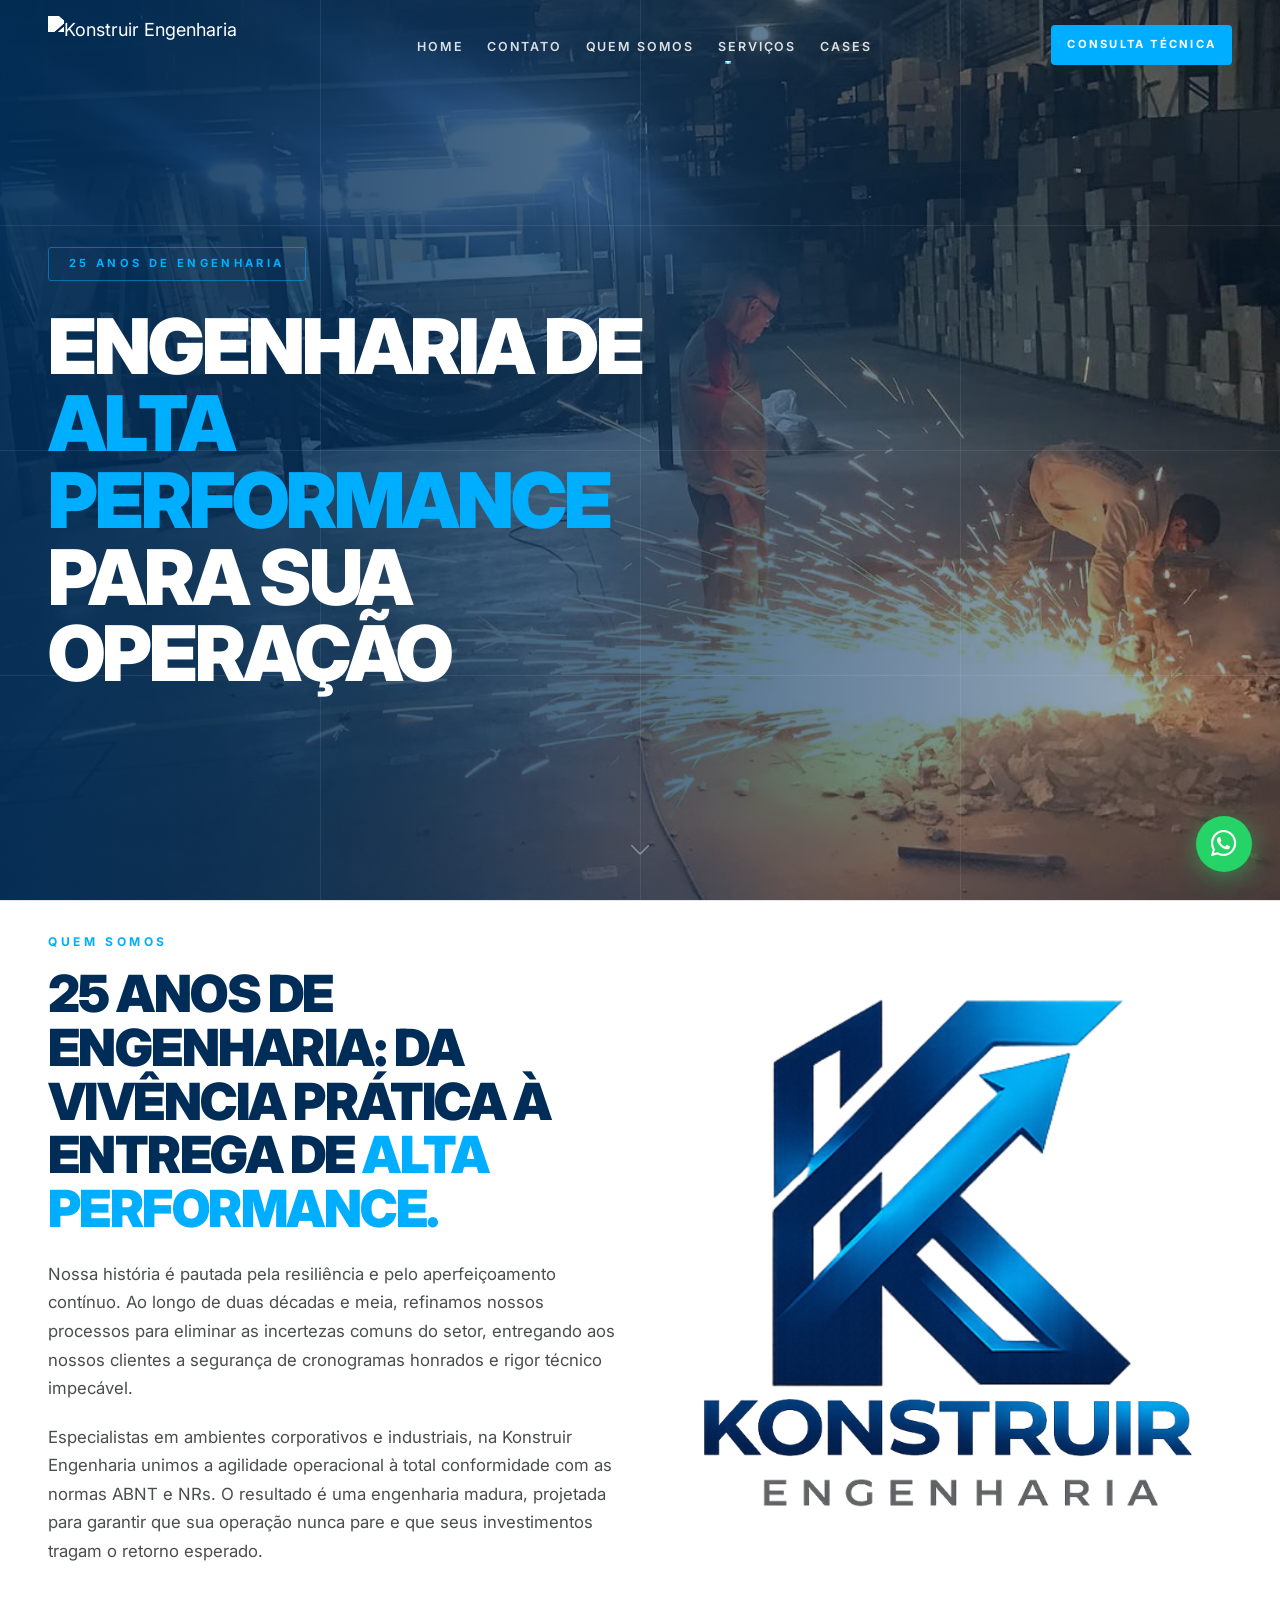
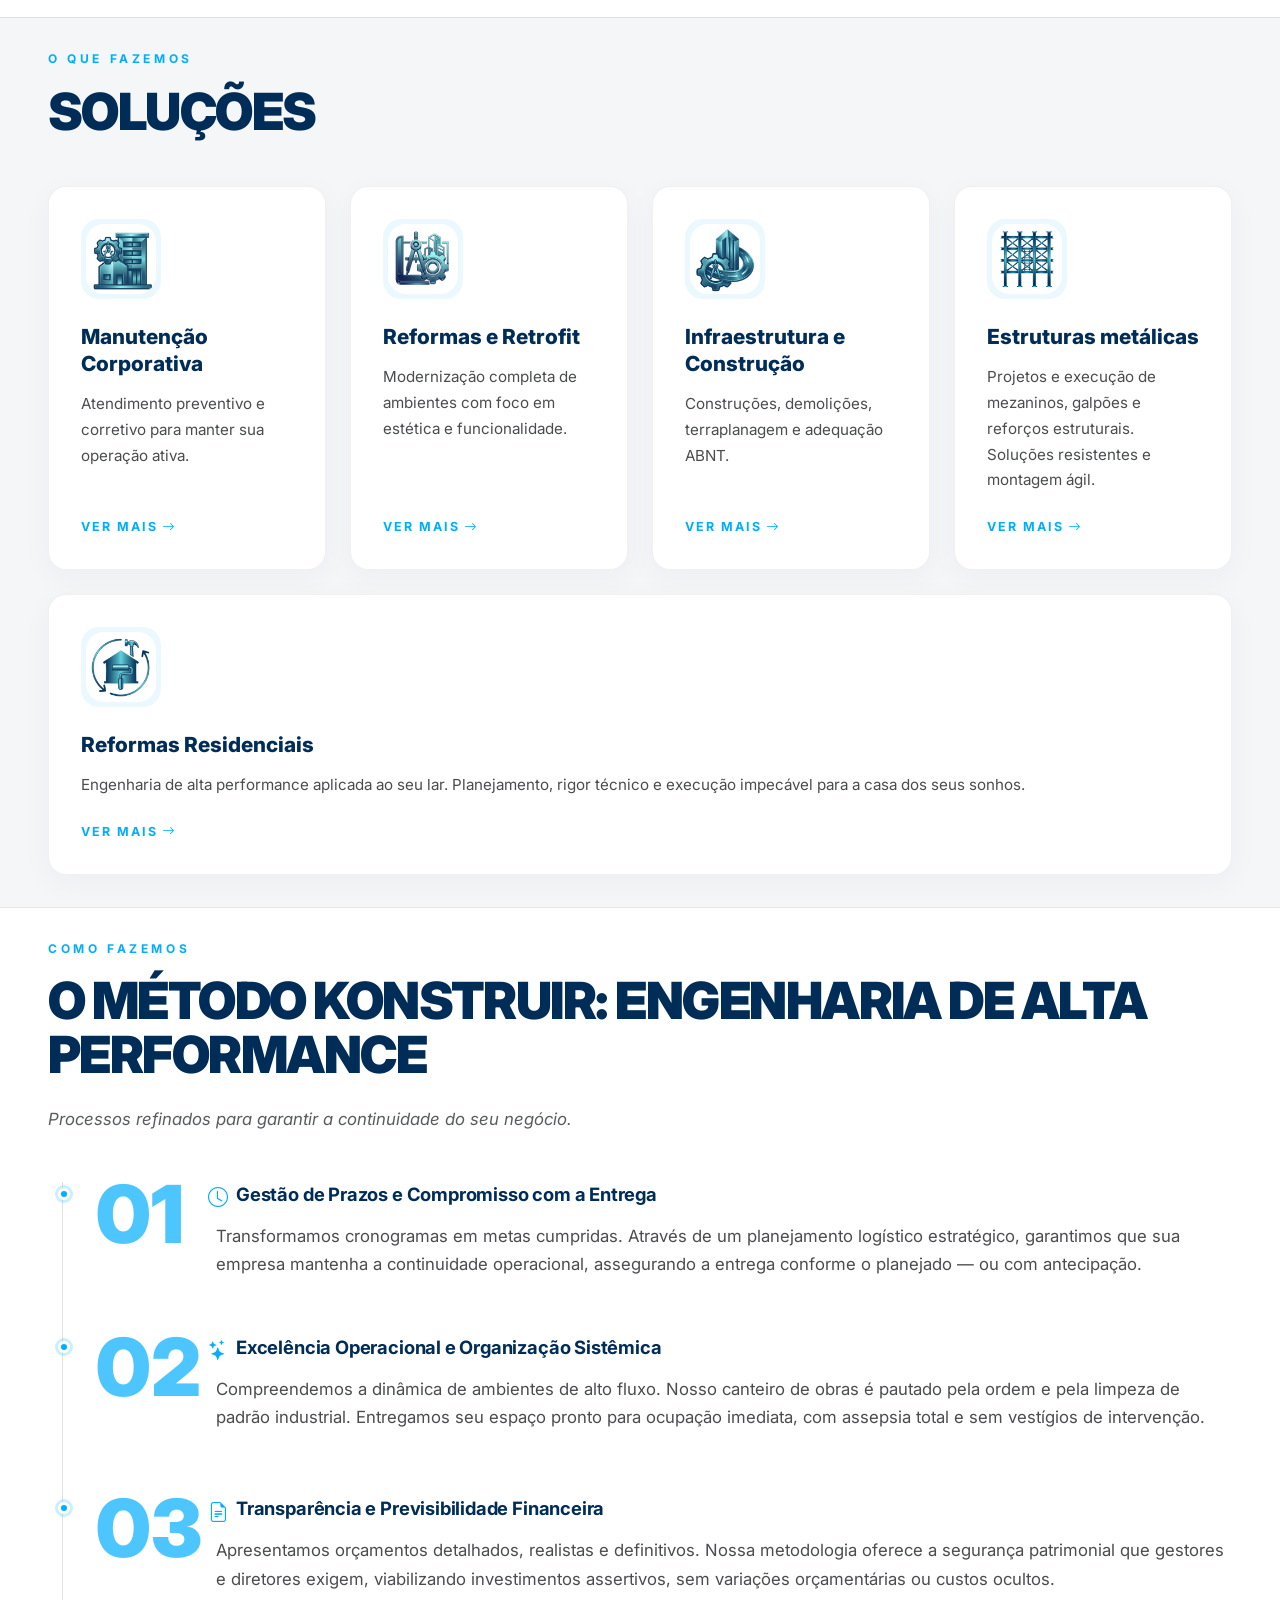
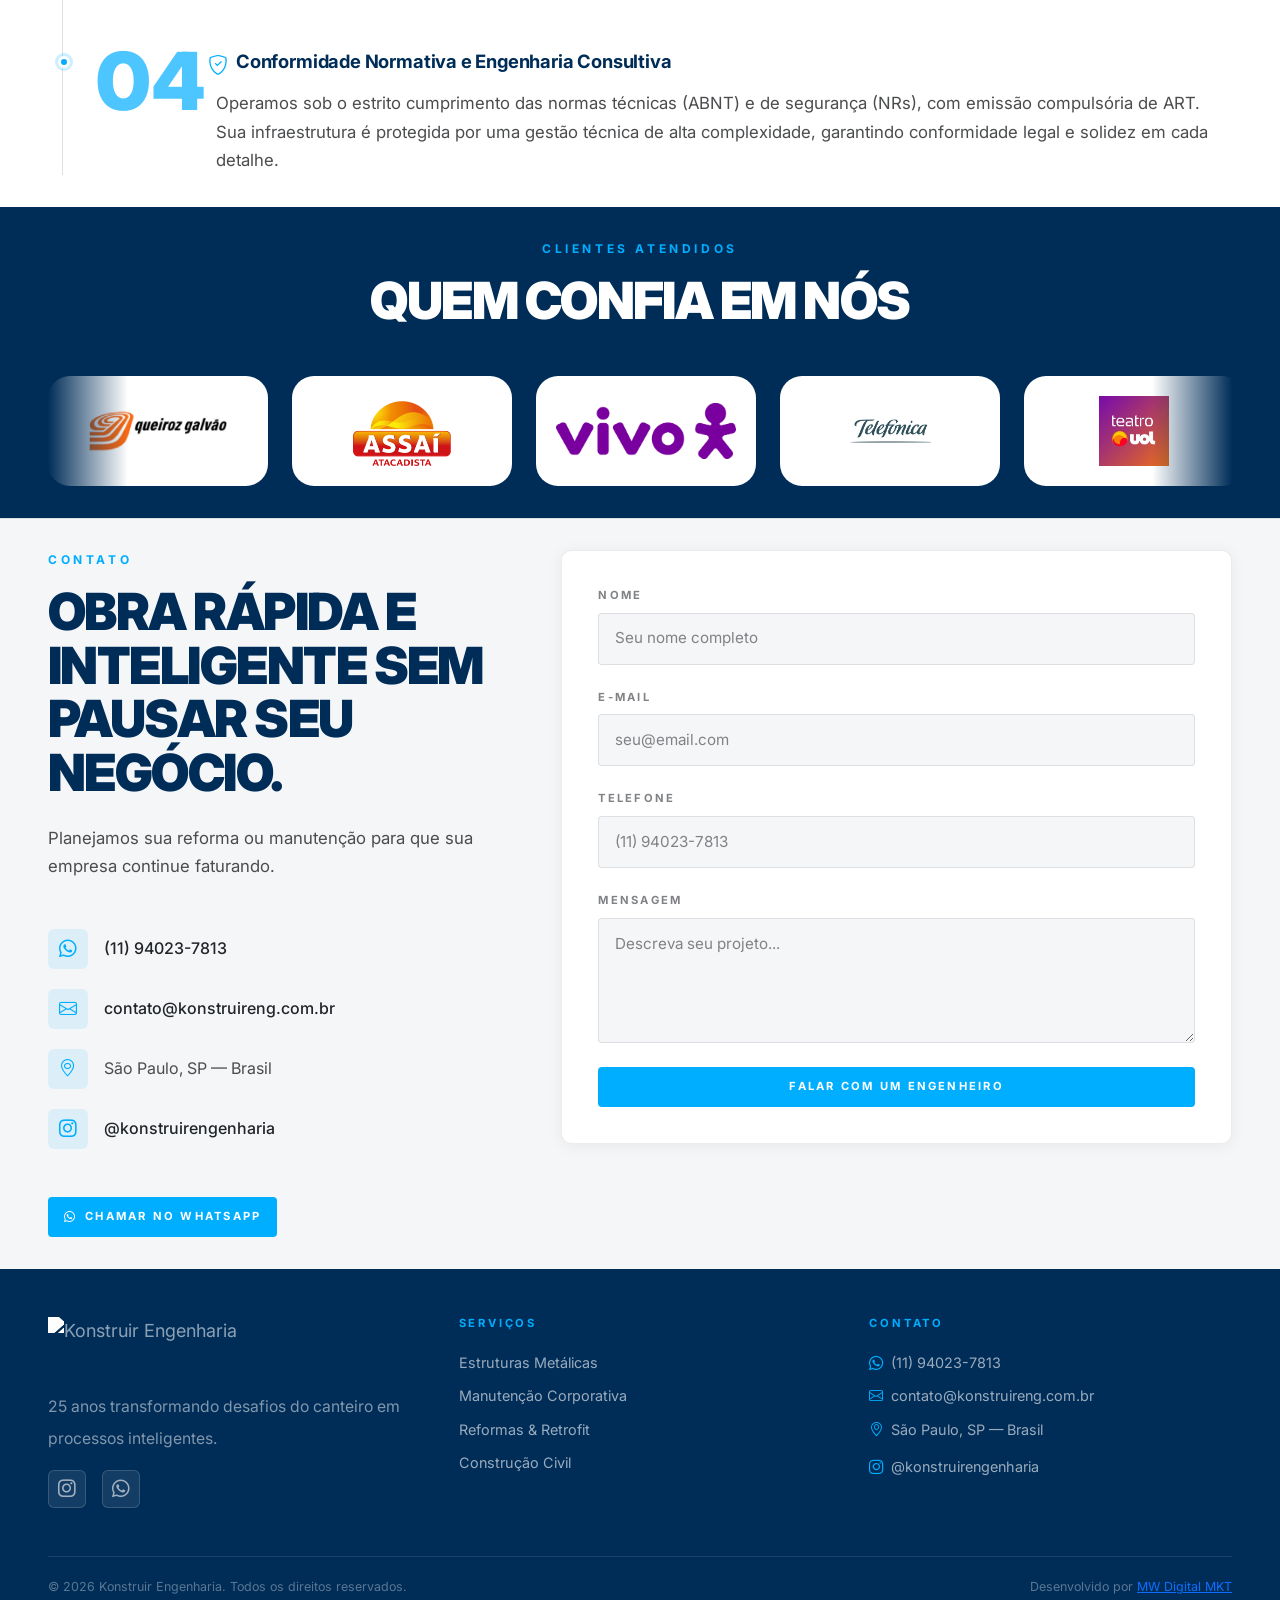
==== commit ef7e3dd5: "ok" ====
--- a/index.html
+++ b/index.html
@@ -2,6 +2,29 @@
 <html lang="pt-BR">
 
 <head>
+  <meta charset="UTF-8" />
+  <meta name="viewport" content="width=device-width, initial-scale=1.0" />
+  <title>Konstruir Engenharia — 25 Anos de Excelência</title>
+
+  <!-- Meta Pixel Code -->
+  <script>
+    !function (f, b, e, v, n, t, s) {
+      if (f.fbq) return; n = f.fbq = function () {
+        n.callMethod ?
+          n.callMethod.apply(n, arguments) : n.queue.push(arguments)
+      };
+      if (!f._fbq) f._fbq = n; n.push = n; n.loaded = !0; n.version = '2.0';
+      n.queue = []; t = b.createElement(e); t.async = !0;
+      t.src = v; s = b.getElementsByTagName(e)[0];
+      s.parentNode.insertBefore(t, s)
+    }(window, document, 'script',
+      'https://connect.facebook.net/en_US/fbevents.js');
+    fbq('init', '1376411744454358');
+    fbq('track', 'PageView');
+  </script>
+  <noscript><img height="1" width="1" style="display:none"
+      src="https://www.facebook.com/tr?id=1376411744454358&ev=PageView&noscript=1" /></noscript>
+  <!-- End Meta Pixel Code -->
 
   <!-- Google Tag Manager -->
   <script>(function (w, d, s, l, i) {
@@ -13,10 +36,6 @@
           'https://www.googletagmanager.com/gtm.js?id=' + i + dl; f.parentNode.insertBefore(j, f);
     })(window, document, 'script', 'dataLayer', 'GTM-NLHBCBRT');</script>
   <!-- End Google Tag Manager -->
-
-  <meta charset="UTF-8" />
-  <meta name="viewport" content="width=device-width, initial-scale=1.0" />
-  <title>Konstruir Engenharia — 25 Anos de Excelência</title>
 
   <!-- Favicons -->
   <link href="./img/logo.png" rel="icon">
--- a/css/style.css
+++ b/css/style.css
@@ -635,7 +635,7 @@
    SECTION UTILITIES
 ═══════════════════════════════════════════ */
 .py-section {
-  padding: 6rem 0;
+  padding: 2rem 0;
 }
 
 .bg-light-section {
